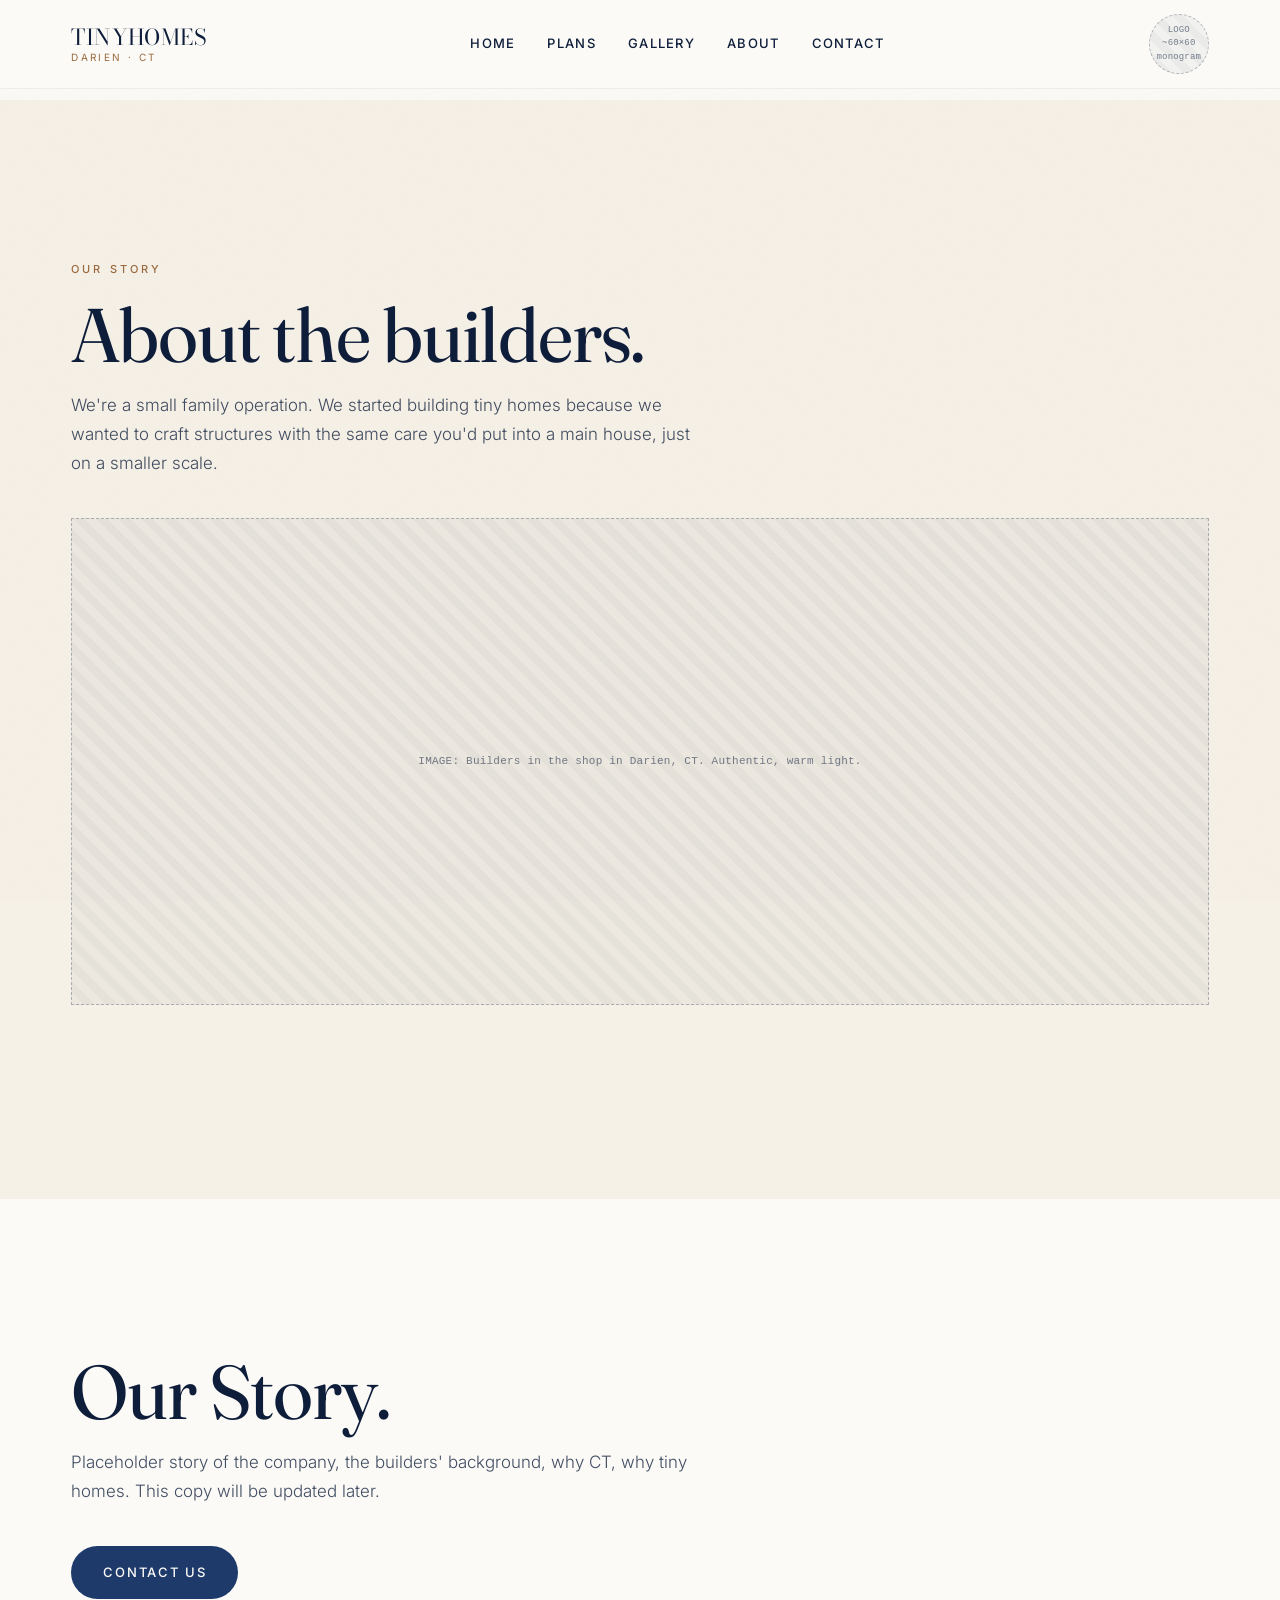
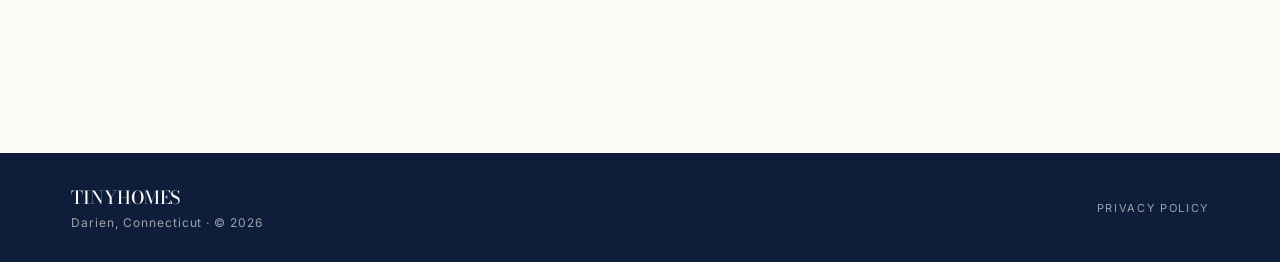
==== about.html @ a5addb38 "style: cleanup pass #1 - overscroll, scroll lock, nails, header, footers" ====
<!DOCTYPE html>
<html lang="en">
<head>
  <meta charset="UTF-8">
  <meta name="viewport" content="width=device-width, initial-scale=1.0">
  <title>About Us | TinyHomes CT</title>
  <meta name="description" content="Builders, not brokers. TinyHomes CT is a small family operation building handcrafted tiny homes in Darien, Connecticut.">
  <meta property="og:image" content="/placeholder-og.jpg">
  <link rel="canonical" href="https://tinyhomesct.com/about.html">
  <link rel="icon" href="/favicon.ico">
  <link rel="preconnect" href="https://fonts.googleapis.com">
  <link rel="preconnect" href="https://fonts.gstatic.com" crossorigin>
  <link href="https://fonts.googleapis.com/css2?family=Bodoni+Moda:ital,opsz,wght@0,6..96,400;0,6..96,500;0,6..96,700;0,6..96,900;1,6..96,400;1,6..96,500&family=Fraunces:ital,opsz,wght@0,9..144,300;0,9..144,400;0,9..144,500;0,9..144,700;0,9..144,900;1,9..144,300;1,9..144,400;1,9..144,500&family=Inter:wght@300;400;500;600&family=Caveat:wght@400;500;600;700&display=swap" rel="stylesheet">
  <link rel="stylesheet" href="css/styles.css">
</head>
<body>
  <div class="grain"></div>

  <!-- Header starts in scrolled state -->
  <header class="site-header scrolled" id="siteHeader">
    <div class="header-inner">
      <a href="/index.html" class="brand-name">
        <span class="brand-mark">TINYHOMES</span>
        <span class="brand-sub">darien &middot; ct</span>
      </a>
      <button class="nav-toggle" id="navToggle" aria-label="Toggle navigation">
        <span></span><span></span><span></span>
      </button>
      <nav class="site-nav" id="siteNav">
        <a href="/index.html" class="nav-link">Home</a>
        <a href="/plans.html" class="nav-link">Plans</a>
        <a href="/gallery.html" class="nav-link">Gallery</a>
        <a href="/about.html" class="nav-link">About</a>
        <a href="/contact.html" class="nav-link">Contact</a>
      </nav>
      <a href="/contact.html" class="brand-logo desktop-only">
        <div class="placeholder placeholder-logo">LOGO ~60×60 monogram</div>
      </a>
    </div>
  </header>

  <main style="padding-top: 100px;">
    
    <section class="section" style="background: var(--paper);">
      <div class="container">
        <p class="eyebrow">our story</p>
        <h1 class="display-h2">About the builders.</h1>
        <p class="lead">We're a small family operation. We started building tiny homes because we wanted to craft structures with the same care you'd put into a main house, just on a smaller scale.</p>
        <div class="placeholder" style="aspect-ratio: 21/9; margin-bottom: 40px;">
          IMAGE: Builders in the shop in Darien, CT. Authentic, warm light.
        </div>
      </div>
    </section>

    <section class="section" style="background: var(--white); min-height: 50vh;">
      <div class="container">
        <h2 class="display-h2">Our Story.</h2>
        <p class="lead">Placeholder story of the company, the builders' background, why CT, why tiny homes. This copy will be updated later.</p>
        <p style="margin-top: 30px;"><a href="/contact.html" class="btn btn-primary">Contact Us</a></p>
      </div>
    </section>

    <footer class="site-footer">
      <div class="container footer-inner">
        <div class="footer-left">
          <p class="footer-brand">TINYHOMES</p>
          <p class="footer-meta">Darien, Connecticut &middot; © 2026</p>
        </div>
        <div class="footer-right">
          <a href="/privacy.html" class="footer-link">Privacy Policy</a>
        </div>
      </div>
    </footer>

    <button class="back-to-top" id="backToTop" aria-label="Back to top">
      <svg viewBox="0 0 24 24" fill="none" stroke="currentColor" stroke-width="2" stroke-linecap="round" stroke-linejoin="round">
        <path d="M12 19V5M5 12l7-7 7 7"/>
      </svg>
    </button>
  </main>

  <script src="js/app.js"></script>
</body>
</html>
---- css/styles.css ----
/* =========================================================
   MAISON — Tiny Homes v2
   Gold Coast / Hockney Riviera palette
   Fraunces + Bodoni Moda + Inter
   No gradients. Flat colors. Hairline detail.
   ========================================================= */

:root {
  /* palette */
  --white:    #fbfaf6;
  --paper:    #f6f1e7;
  --blush:    #f4cfd0;
  --pink:     #e89aa1;
  --sand:     #e9d9bb;
  --cognac:   #9c6a3f;
  --cognac-d: #7a5230;
  --olive:    #7a8a5e;   /* touch of dusty sage, used ONLY in warm sections */
  --olive-d:  #5e6c45;
  --cobalt:   #1d3a6b;
  --cobalt-d: #142a52;
  --ink:      #0e1d3a;
  --muted:    #7a8398;
  --line:     rgba(14, 29, 58, 0.12);
  --line-soft: rgba(14, 29, 58, 0.06);

  /* type */
  --display:  'Bodoni Moda', 'Didot', Georgia, serif;
  --serif:    'Fraunces', Georgia, serif;
  --body:     'Inter', -apple-system, BlinkMacSystemFont, sans-serif;

  /* sizing */
  --max-w: 1240px;
  --gutter: clamp(20px, 4vw, 56px);
  --pill: 100px;

  /* motion */
  --ease: cubic-bezier(0.2, 0.7, 0.3, 1);
  --ease-out: cubic-bezier(0.16, 1, 0.3, 1);
}

* { margin: 0; padding: 0; box-sizing: border-box; }
html { scroll-behavior: smooth; }
html, body { overscroll-behavior-y: none; }
body {
  font-family: var(--body);
  font-weight: 400;
  font-size: 16px;
  line-height: 1.65;
  color: var(--ink);
  background: var(--white);
  -webkit-font-smoothing: antialiased;
  -moz-osx-font-smoothing: grayscale;
  overflow-x: hidden;
}

img { max-width: 100%; display: block; }
a { color: inherit; text-decoration: none; }
button { font-family: inherit; cursor: pointer; border: none; background: none; }

/* paper grain overlay — subtle, on top of everything below modals */
.grain {
  position: fixed;
  inset: 0;
  pointer-events: none;
  z-index: 1;
  opacity: 0.05;
  mix-blend-mode: multiply;
  background-image: url("data:image/svg+xml;utf8,<svg xmlns='http://www.w3.org/2000/svg' width='240' height='240'><filter id='n'><feTurbulence type='fractalNoise' baseFrequency='0.85' numOctaves='2' stitchTiles='stitch'/></filter><rect width='100%' height='100%' filter='url(%23n)'/></svg>");
}

/* container */
.container {
  width: 100%;
  max-width: var(--max-w);
  margin: 0 auto;
  padding: 0 var(--gutter);
  position: relative;
  z-index: 2;
}

/* =========================================================
   PLACEHOLDERS
   ========================================================= */
.placeholder {
  background: repeating-linear-gradient(
    45deg,
    rgba(14, 29, 58, 0.04),
    rgba(14, 29, 58, 0.04) 8px,
    rgba(14, 29, 58, 0.07) 8px,
    rgba(14, 29, 58, 0.07) 16px
  );
  border: 1.5px dashed rgba(14, 29, 58, 0.28);
  color: rgba(14, 29, 58, 0.55);
  font-family: 'Courier New', monospace;
  font-size: 11px;
  line-height: 1.5;
  padding: 14px;
  display: flex;
  align-items: center;
  justify-content: center;
  text-align: center;
  letter-spacing: 0.02em;
}
.placeholder-logo { width: 60px; height: 60px; border-radius: 50%; font-size: 9px; }
.placeholder-hero { aspect-ratio: 4/3; }
.placeholder-icon { aspect-ratio: 1; width: 60px; font-size: 9px; }
.placeholder-plan { aspect-ratio: 4/3; }
.placeholder-ba { aspect-ratio: 16/9; min-height: 320px; }

/* =========================================================
   HEADER
   ========================================================= */
.site-header {
  position: fixed;
  top: 0; left: 0; right: 0;
  z-index: 100;
  padding: 14px 0;
  background: rgba(251, 250, 246, 0.92);
  backdrop-filter: blur(12px);
  -webkit-backdrop-filter: blur(12px);
  border-bottom: 1px solid var(--line-soft);
  transition: background 0.4s var(--ease), backdrop-filter 0.4s var(--ease), padding 0.3s var(--ease);
}
body.is-home .site-header:not(.scrolled) {
  background: transparent;
  backdrop-filter: none;
  -webkit-backdrop-filter: none;
  border-bottom: none;
  padding: 22px 0;
}
.site-header.scrolled {
  /* No overrides needed if default is already scrolled state */
}
.header-inner {
  max-width: var(--max-w);
  margin: 0 auto;
  padding: 0 var(--gutter);
  display: flex;
  align-items: center;
  justify-content: space-between;
}
.brand-name {
  display: flex;
  flex-direction: column;
  line-height: 1;
}
.brand-mark {
  font-family: var(--display);
  font-weight: 400;
  font-size: 22px;
  letter-spacing: 0.02em;
  color: var(--ink);
  transition: color 0.4s var(--ease);
}
.brand-sub {
  font-family: var(--body);
  font-size: 10px;
  letter-spacing: 0.24em;
  text-transform: uppercase;
  color: var(--cognac);
  margin-top: 4px;
  transition: color 0.4s var(--ease);
}
body.is-home .site-header:not(.scrolled) .brand-mark { color: var(--white); }
body.is-home .site-header:not(.scrolled) .brand-sub { color: var(--blush); }
.brand-logo {
  display: block;
  width: 60px; height: 60px;
}

/* =========================================================
   TYPOGRAPHY HELPERS
   ========================================================= */
.eyebrow {
  display: inline-block;
  font-family: var(--body);
  font-size: 11px;
  font-weight: 500;
  letter-spacing: 0.28em;
  text-transform: uppercase;
  color: var(--cognac);
  margin-bottom: 18px;
}
.eyebrow-light { color: var(--blush); }

.display-h2 {
  font-family: var(--serif);
  font-weight: 400;
  font-size: clamp(38px, 6vw, 76px);
  line-height: 1.02;
  letter-spacing: -0.015em;
  color: var(--ink);
  margin-bottom: 18px;
}
.display-h2 em {
  font-family: var(--serif);
  font-style: italic;
  font-weight: 300;
  color: var(--cognac);
}
.display-h2.light { color: var(--white); }
.display-h2.light em { color: var(--pink); }

.lead {
  font-family: var(--body);
  font-weight: 300;
  font-size: clamp(15px, 1.5vw, 17px);
  color: var(--ink);
  opacity: 0.78;
  max-width: 620px;
  margin-bottom: 40px;
  line-height: 1.7;
}

/* =========================================================
   BUTTONS
   ========================================================= */
.btn {
  display: inline-flex;
  align-items: center;
  justify-content: center;
  font-family: var(--body);
  font-weight: 500;
  font-size: 13px;
  letter-spacing: 0.14em;
  text-transform: uppercase;
  padding: 16px 32px;
  border-radius: var(--pill);
  transition: all 0.35s var(--ease);
  cursor: pointer;
  white-space: nowrap;
  position: relative;
}
.btn-primary {
  background: var(--cobalt);
  color: var(--white);
}
.btn-primary:hover {
  background: var(--cobalt-d);
  transform: translateY(-2px);
  box-shadow: 0 14px 30px rgba(29, 58, 107, 0.25);
}
.btn-ghost {
  background: transparent;
  color: var(--ink);
  border: 1px solid rgba(14, 29, 58, 0.4);
}
.btn-ghost:hover {
  border-color: var(--ink);
  background: var(--ink);
  color: var(--white);
}

/* =========================================================
   SECTION 1 — HERO (collage bg, centered TINYHOMES, ~70vh)
   ========================================================= */
.hero {
  position: relative;
  height: 75vh;
  min-height: 520px;
  display: flex;
  flex-direction: column;
  align-items: center;
  justify-content: center;
  text-align: center;
  overflow: hidden;
  background: var(--ink);
}
.hero-collage {
  position: absolute;
  inset: 0;
  z-index: 1;
}
.collage-slide {
  position: absolute;
  inset: 0;
  opacity: 0;
  transition: opacity 1.4s ease;
}
.collage-slide.active { opacity: 1; }
.collage-slide .placeholder {
  width: 100%;
  height: 100%;
  border: none;
  border-radius: 0;
  background: repeating-linear-gradient(
    45deg,
    rgba(251, 250, 246, 0.08),
    rgba(251, 250, 246, 0.08) 8px,
    rgba(251, 250, 246, 0.12) 8px,
    rgba(251, 250, 246, 0.12) 16px
  );
  color: rgba(251, 250, 246, 0.5);
}
.hero-overlay {
  position: absolute;
  inset: 0;
  z-index: 2;
  background: rgba(14, 29, 58, 0.42);
}
.hero-frame {
  position: relative;
  z-index: 3;
  padding: 0 var(--gutter);
}
.hero-title {
  font-family: var(--display);
  font-weight: 400;
  font-size: clamp(56px, 11vw, 168px);
  line-height: 0.92;
  letter-spacing: -0.025em;
  color: var(--white);
  margin: 0;
}
.hero-sub-line {
  font-family: var(--serif);
  font-style: italic;
  font-weight: 300;
  font-size: clamp(16px, 1.8vw, 22px);
  color: var(--blush);
  margin-top: 18px;
  letter-spacing: 0.02em;
}
.scroll-cue-hero {
  position: absolute;
  bottom: 32px;
  left: 50%;
  transform: translateX(-50%);
  z-index: 3;
  font-family: var(--body);
  font-size: 10px;
  letter-spacing: 0.32em;
  text-transform: uppercase;
  color: var(--white);
  text-align: center;
  text-decoration: none;
  opacity: 0.78;
  transition: opacity 0.3s var(--ease);
}
.scroll-cue-hero:hover { opacity: 1; }
.scroll-cue-hero i {
  display: block;
  margin-top: 8px;
  font-style: normal;
  font-size: 16px;
  animation: bob 2s ease-in-out infinite;
}
.placeholder-collage {
  width: 100%;
  height: 100%;
  border: none;
}
@keyframes bob {
  0%, 100% { transform: translateY(0); }
  50% { transform: translateY(6px); }
}

/* =========================================================
   SECTIONS — generic spacing
   ========================================================= */
.section {
  padding: clamp(80px, 12vw, 160px) 0;
  position: relative;
}

/* =========================================================
   SECTION 2 — WHO ARE WE  (Paint Reveal — X-RAY approach)
   Layers (bottom to top):
     1. .finished-state  — the navy "after" state, always present
     2. .cover-sheet     — opaque beige sheet that hides it; the
                           paint mask cuts holes in this sheet,
                           revealing what's underneath
     3. .who-headline    — headline floats above everything,
                           always visible
   ========================================================= */
.section-who {
  padding: 0;
  position: relative;
  height: 180vh;
}
.section-who .sticky-stage {
  position: sticky;
  top: 0;
  height: 100vh;
  overflow: hidden;
}

/* BOTTOM LAYER — the finished state */
.finished-state {
  position: absolute;
  inset: 0;
  z-index: 1;
  background: var(--cobalt);
  display: flex;
  align-items: flex-start;
  justify-content: center;
}
.finished-state .container-inner {
  width: 100%;
  max-width: var(--max-w);
  margin: 0 auto;
  padding: clamp(100px, 11vw, 140px) var(--gutter) clamp(40px, 6vw, 80px);
}
.finished-state .display-h2 {
  margin-bottom: 28px !important;
}
.finished-state .eyebrow {
  margin-bottom: 12px;
}
.finished-state .bullet-grid {
  gap: 18px;
  margin-top: 28px;
}
.finished-state .bullet-card {
  padding: 28px 28px 26px;
}
.finished-state .bullet-card h3 {
  font-size: clamp(20px, 2vw, 24px);
  margin-bottom: 8px;
}
.finished-state .bullet-card p {
  font-size: 14px;
  line-height: 1.55;
}

/* COVER LAYER — inline SVG sitting over the finished state.
   Contains a beige rect that gets erased internally by an SVG mask
   whose stroke elements draw in as scroll progresses. */
.cover-sheet {
  position: absolute;
  inset: 0;
  z-index: 2;
  width: 100%;
  height: 100%;
  pointer-events: none;
}

/* HEADLINE — TWO COPIES exist at the same position:
   1. Bottom layer (.finished-state .display-h2) — AFTER colors (white/pink)
   2. Inside cover SVG foreignObject (.who-headline-fo) — BEFORE colors,
      masked by the same paint mask so it gets erased exactly like the
      beige rect. Half navy, half white during transition. */
.who-headline-fo {
  width: 100%;
  height: 100%;
  pointer-events: none;
  display: flex;
  align-items: flex-start;
  justify-content: center;
}
.who-headline-fo .container-inner {
  width: 100%;
  max-width: var(--max-w);
  margin: 0 auto;
  padding: clamp(100px, 11vw, 140px) var(--gutter) clamp(40px, 6vw, 80px);
}
.who-headline-fo .eyebrow {
  display: inline-block;
  font-family: var(--body);
  font-size: 11px;
  font-weight: 500;
  letter-spacing: 0.28em;
  text-transform: uppercase;
  color: var(--cognac);
  margin-bottom: 12px;
}
.who-headline-fo .display-h2 {
  font-family: var(--serif);
  font-weight: 400;
  font-size: clamp(38px, 6vw, 76px);
  line-height: 1.02;
  letter-spacing: -0.015em;
  color: var(--ink);
  margin: 0 0 28px;
}
.who-headline-fo .display-h2 em {
  font-family: var(--serif);
  font-style: italic;
  font-weight: 300;
  color: var(--cognac);
}

/* Section 2 cover headline — white text on cobalt cover */
.who-headline-fo-light .eyebrow { color: var(--blush); }
.who-headline-fo-light .display-h2 { color: var(--white); }
.who-headline-fo-light .display-h2 em { color: var(--pink); font-style: italic; }

/* bottom-layer headline (inside .finished-state) — AFTER colors */
.finished-state .eyebrow { color: var(--blush); }
.finished-state .display-h2 { color: var(--white); margin-bottom: 32px; }
.finished-state .display-h2 em { color: var(--pink); }

/* bullets on the finished state — fully visible, no clip-path */
.bullet-grid {
  list-style: none;
  display: grid;
  grid-template-columns: repeat(2, 1fr);
  gap: 24px;
  margin-top: 0;
}
.bullet-card {
  background: var(--white);
  border: 1px solid rgba(255, 255, 255, 0.15);
  padding: 38px 32px 32px;
  position: relative;
  transition: transform 0.4s var(--ease), box-shadow 0.4s var(--ease), border-color 0.4s var(--ease);
  cursor: default;
}
.bullet-card[data-jiggle]:hover {
  transform: translate(-3px, -5px) rotate(-0.6deg);
  border-color: var(--cognac);
  box-shadow: 8px 8px 0 var(--blush);
}
.bullet-num {
  position: absolute;
  top: 22px;
  right: 28px;
  font-family: var(--display);
  font-style: italic;
  font-weight: 400;
  font-size: 22px;
  color: var(--cognac);
  opacity: 0.7;
}
.bullet-card h3 {
  font-family: var(--serif);
  font-weight: 500;
  font-size: clamp(22px, 2.4vw, 28px);
  line-height: 1.15;
  color: var(--ink);
  margin-bottom: 10px;
  letter-spacing: -0.01em;
}
.bullet-card p {
  font-family: var(--body);
  font-weight: 300;
  font-size: 14.5px;
  line-height: 1.65;
  color: var(--ink);
  opacity: 0.78;
}

/* =========================================================
   SECTION 3 — WHO WE ARE NOT  (Paint Reveal #2 — X-RAY)
   Bottom: pink finished state with cobalt-text cards.
   Cover: cobalt SVG with masked beige strokes erasing through to pink.
   Continuity: cover matches the painted end of section 2 (cobalt).
   ========================================================= */
.section-who-not {
  padding: 0;
  position: relative;
  height: 180vh;
}
.section-who-not .sticky-stage {
  position: sticky;
  top: 0;
  height: 100vh;
  overflow: hidden;
}

/* BOTTOM LAYER — pink finished state */
.finished-state-pink {
  background: var(--pink);
}
.finished-state-pink .eyebrow { color: var(--cobalt-d); }
.finished-state-pink .display-h2 {
  color: var(--cobalt);
  margin-bottom: 32px;
}
.finished-state-pink .display-h2 em {
  color: var(--ink);
  font-style: italic;
}

/* pink-section cards: cobalt cards with pink number accent */
.bullet-card-not {
  background: var(--cobalt) !important;
  border-color: rgba(14, 29, 58, 0.4) !important;
}
.bullet-card-not h3 { color: var(--white); }
.bullet-card-not p { color: var(--blush); opacity: 0.85; }
.bullet-card-not .bullet-num { color: var(--pink); }
.bullet-card-not[data-jiggle]:hover {
  transform: translate(-3px, -5px) rotate(0.6deg);
  border-color: var(--ink) !important;
  box-shadow: 8px 8px 0 var(--cobalt-d);
}

/* =========================================================
   SECTION 4 — WHAT MAKES US DIFFERENT (scribble setpiece)
   Layout: "What [we provide.]" with marker label above the
   crossed-out portion only. Final read:
     "What [scribbled: we provide.] [label: makes us different.]"
   ========================================================= */
.section-different {
  background: var(--white);
  padding: clamp(120px, 16vw, 200px) 0;
}
.strike-heading {
  margin-bottom: 100px;
  position: relative;
}

.strike-heading .display-h2 {
  font-weight: 500;
  font-size: clamp(48px, 7vw, 92px);
  line-height: 1;
  color: var(--ink);
  display: flex;
  align-items: flex-end;
  gap: 0.3em;
  flex-wrap: wrap;
}

/* the "What" portion — stays clean */
.title-kept {
  color: var(--ink);
}

/* the correction container — holds the label above + the strike below */
.title-correct {
  position: relative;
  display: inline-flex;
  flex-direction: column;
  align-items: flex-start;
}

/* MARKER LABEL — handwritten Caveat, sits above the scribbled portion */
.marker-label {
  font-family: 'Caveat', cursive;
  font-weight: 600;
  font-size: 1.3em;          /* relative to the h2 size — almost 2x previous */
  line-height: 0.95;
  color: var(--cobalt);
  letter-spacing: -0.01em;
  white-space: nowrap;
  display: inline-block;
  margin: 0 0 12px 12px;
  transform: rotate(-2deg);
  transform-origin: left center;
  /* hidden until JS writes it in */
  clip-path: inset(0 100% 0 0);
  transition: clip-path 1.4s steps(28, end);
}
.marker-label.written {
  clip-path: inset(0 0 0 0);
}

/* the title-strike portion: holds the text being crossed out + scribble overlay */
.title-strike {
  position: relative;
  display: inline-block;
}
.scribble-target {
  display: inline-block;
  position: relative;
  color: var(--ink);
  /* DO NOT fade — text stays full opacity behind the scribble */
}

/* SCRIBBLE SVG — generous overshoot, overflow visible */
.scribble-svg {
  position: absolute;
  inset: -20px -30px -20px -30px;
  width: calc(100% + 60px);
  height: calc(100% + 40px);
  pointer-events: none;
  z-index: 2;
  overflow: visible;
}

.signature-line { display: none; }
.value-row {
  list-style: none;
  display: grid;
  grid-template-columns: repeat(3, 1fr);
  gap: 40px;
}
.value-col {
  padding: 0;
  cursor: default;
  transition: transform 0.4s var(--ease);
}
.value-col[data-jiggle]:hover {
  transform: translateY(-6px);
}
.value-icon {
  width: 70px;
  height: 70px;
  display: flex;
  align-items: center;
  justify-content: center;
  margin-bottom: 24px;
  border: 1px solid var(--line);
  border-radius: 50%;
  background: var(--paper);
}
.value-col h3 {
  font-family: var(--serif);
  font-weight: 500;
  font-size: clamp(22px, 2.4vw, 28px);
  line-height: 1.15;
  color: var(--ink);
  margin-bottom: 0;
  letter-spacing: -0.01em;
  display: inline-block;
}
.value-col p {
  font-family: var(--body);
  font-weight: 300;
  font-size: 14.5px;
  line-height: 1.7;
  color: var(--ink);
  opacity: 0.78;
  margin-top: 18px;
}

/* NAILED TITLE — horizontal side-profile nail (shaft = underline,
   thin rectangular head on the right). Nail starts off-screen
   right, slams in fast, recoils with a hard shake. */
.nailed-title {
  position: relative;
  display: inline-block;
  padding-bottom: 18px;
  margin-bottom: 6px;
}
.nail-h {
  position: absolute;
  left: 0;
  right: 0;
  bottom: 4px;
  width: 100%;
  height: 14px;
  display: block;
  /* start off to the right */
  transform: translateX(110%);
  filter: drop-shadow(0 1px 1px rgba(14, 29, 58, 0.18));
}
/* SLAM IN: fast linear travel, no ease — feels like one hammer strike */
.nailed-title.nailed .nail-h {
  animation: nail-slam 0.18s linear forwards, nail-recoil 0.45s 0.18s cubic-bezier(0.25, 0.46, 0.45, 0.94) forwards;
}
@keyframes nail-slam {
  0%   { transform: translateX(110%); }
  100% { transform: translateX(0); }
}
@keyframes nail-recoil {
  0%   { transform: translateX(0) translateY(0); }
  15%  { transform: translateX(-3px) translateY(1.5px); }
  30%  { transform: translateX(1.5px) translateY(-1px); }
  45%  { transform: translateX(-1px) translateY(0.8px); }
  60%  { transform: translateX(0.5px) translateY(-0.4px); }
  100% { transform: translateX(0) translateY(0); }
}

/* =========================================================
   SET PIECE #4 — SPINNING RAZOR SAW
   One-shot animation: panel covers the next section, blade
   cuts top + right edges, panel falls backward with
   perspective, screen shake on impact, panel gone.
   ========================================================= */
.saw-stage {
  position: relative;
  width: 100%;
  height: 0;             /* doesn't take scroll space until armed */
  pointer-events: none;
  z-index: 50;
}
.saw-stage.armed {
  /* when the next section enters view, we arm the stage by
     making it position:fixed full viewport for the duration */
  position: fixed;
  inset: 0;
  height: 100vh;
  z-index: 80;
}
.saw-stage.spent {
  display: none;          /* once animation finishes, take it out completely */
}

/* THE PANEL — the surface being cut */
.saw-panel {
  position: absolute;
  inset: 0;
  perspective: 1400px;
  perspective-origin: 50% 100%;
}
.saw-panel-face {
  position: absolute;
  inset: 0;
  background: var(--pink);
  transform-origin: 50% 100%;
  transform: rotateX(0deg);
  transition: none;
  box-shadow: inset 0 0 0 1px rgba(14, 29, 58, 0.08);
}
.saw-stage.cutting .saw-panel-face {
  /* during cut, panel just sits still */
}
.saw-stage.falling .saw-panel-face {
  transform: rotateX(-92deg) translateY(20px);
  transition: transform 0.95s cubic-bezier(0.5, 0.0, 0.2, 1);
}

/* the panel rocks/shakes on landing */
.saw-stage.thudding .saw-panel-face {
  animation: panel-thud 0.6s ease-out forwards;
}
@keyframes panel-thud {
  0%   { transform: rotateX(-92deg) translateY(20px); }
  30%  { transform: rotateX(-89deg) translateY(20px); }
  60%  { transform: rotateX(-91deg) translateY(20px); }
  100% { transform: rotateX(-90deg) translateY(20px); opacity: 0; }
}

/* KERF LINE — the cut mark left behind the blade */
.saw-kerf {
  position: absolute;
  inset: 0;
  width: 100%;
  height: 100%;
  pointer-events: none;
  z-index: 2;
}
#sawKerfPath {
  stroke-dasharray: 5000;
  stroke-dashoffset: 5000;
}
.saw-stage.cutting #sawKerfPath {
  stroke-dashoffset: 0;
  transition: stroke-dashoffset 1.6s linear;
}

/* THE BLADE — spinning disc */
.saw-blade {
  position: absolute;
  top: 80px;             /* matches kerf path start Y */
  left: -120px;          /* starts off-screen left */
  width: 110px;
  height: 110px;
  z-index: 3;
  transform: translate(-50%, -50%);
  filter: drop-shadow(0 6px 14px rgba(0,0,0,0.45));
}
.saw-blade svg {
  width: 100%;
  height: 100%;
  animation: blade-spin 0.08s linear infinite;
}
@keyframes blade-spin {
  to { transform: rotate(360deg); }
}

/* blade travel: two phases — across top, then down right side */
.saw-stage.cutting .saw-blade {
  animation: blade-travel 1.6s linear forwards;
}
@keyframes blade-travel {
  0%   { top: 80px;  left: -120px; }
  10%  { top: 80px;  left: 0; }                 /* enter from left */
  50%  { top: 80px;  left: calc(100% - 80px); } /* cross to top-right corner */
  55%  { top: 80px;  left: calc(100% - 80px); } /* pause to pivot */
  95%  { top: calc(100% - 60px); left: calc(100% - 80px); } /* down the right edge */
  100% { top: 100%;  left: calc(100% - 80px); } /* exit bottom-right */
}

/* SPARKS — orange/yellow flecks trailing the blade */
.saw-sparks {
  position: absolute;
  inset: 0;
  pointer-events: none;
  z-index: 3;
}
.spark {
  position: absolute;
  width: 4px;
  height: 4px;
  background: #ffb245;
  border-radius: 50%;
  box-shadow: 0 0 8px 1px rgba(255, 178, 69, 0.8), 0 0 14px 2px rgba(255, 100, 50, 0.45);
  pointer-events: none;
  animation: spark-life 0.7s ease-out forwards;
}
@keyframes spark-life {
  0%   { opacity: 1; transform: translate(0,0) scale(1); }
  100% { opacity: 0; transform: translate(var(--dx), var(--dy)) scale(0.3); }
}

/* SCREEN SHAKE on thud */
body.shaking {
  animation: screen-shake 0.45s cubic-bezier(.36,.07,.19,.97) both;
}
@keyframes screen-shake {
  0%, 100% { transform: translate(0, 0); }
  10% { transform: translate(-4px, 3px); }
  20% { transform: translate(5px, -2px); }
  30% { transform: translate(-3px, 4px); }
  40% { transform: translate(4px, -3px); }
  50% { transform: translate(-2px, 2px); }
  60% { transform: translate(3px, -1px); }
  70% { transform: translate(-2px, 2px); }
  80% { transform: translate(2px, -1px); }
  90% { transform: translate(-1px, 1px); }
}

   ========================================================= */
/* =========================================================
   SECTION 5 — FLOOR PLANS
   ========================================================= */
.section-plans {
  background: var(--paper);
}
.plan-grid {
  display: grid;
  grid-template-columns: repeat(3, 1fr);
  gap: 32px;
  margin-top: 60px;
}
.plan-card {
  background: var(--white);
  border: 1px solid var(--line);
  padding: 18px 18px 28px;
  cursor: pointer;
  transition: transform 0.4s var(--ease), box-shadow 0.4s var(--ease), border-color 0.4s var(--ease);
}
.plan-card:hover {
  transform: translateY(-8px) rotate(-0.4deg);
  border-color: var(--cognac);
  box-shadow: 6px 14px 30px rgba(14, 29, 58, 0.1);
}
.plan-render {
  margin-bottom: 22px;
}
.plan-card h3 {
  font-family: var(--display);
  font-weight: 400;
  font-style: italic;
  font-size: clamp(24px, 2.6vw, 30px);
  letter-spacing: -0.005em;
  color: var(--olive-d);
  padding: 0 8px;
}
.plan-spec {
  font-family: var(--body);
  font-size: 11.5px;
  letter-spacing: 0.18em;
  text-transform: uppercase;
  color: var(--cognac);
  margin-top: 8px;
  padding: 0 8px;
}

/* =========================================================
   SECTION 6 — BEFORE/AFTER SLIDER
   ========================================================= */
.section-slider {
  background: var(--blush);
}
.section-slider .lead {
  font-family: var(--serif);
  font-style: italic;
  font-weight: 300;
  color: var(--cobalt);
  opacity: 1;
}
.ba-slider {
  position: relative;
  width: 100%;
  aspect-ratio: 16/9;
  margin-top: 40px;
  overflow: hidden;

  cursor: ew-resize;
  user-select: none;
  border: 1px solid var(--line);
  background: var(--white);
}
.ba-layer {
  position: absolute;
  inset: 0;
}
.ba-with {
  clip-path: inset(0 0 0 50%);
}
.ba-layer .placeholder {
  width: 100%;
  height: 100%;
  border: none;
  min-height: unset;
}
.ba-cap {
  position: absolute;
  top: 18px;
  font-family: var(--body);
  font-size: 10px;
  letter-spacing: 0.22em;
  text-transform: uppercase;
  font-weight: 500;
  padding: 7px 14px;
  background: var(--white);
  color: var(--ink);

  z-index: 3;
  transition: opacity 0.25s var(--ease);
}
.ba-cap-after  { left: 18px; background: var(--cobalt); color: var(--white); }
.ba-cap-before { right: 18px; }
.ba-handle {
  position: absolute;
  top: 0; bottom: 0;
  left: 50%;
  width: 2px;
  background: var(--white);
  box-shadow: 0 0 12px rgba(0,0,0,0.3);
  z-index: 4;
}
.ba-handle-icon {
  position: absolute;
  top: 50%;
  left: 50%;
  transform: translate(-50%, -50%);
  width: 48px;
  height: 48px;
  background: var(--white);
  color: var(--cobalt);
  border-radius: 50%;
  display: flex;
  align-items: center;
  justify-content: center;
  font-size: 18px;
  box-shadow: 0 8px 20px rgba(14, 29, 58, 0.25);
}

/* =========================================================
   SECTION 7 — DEPOSIT (handwritten, dark)
   ========================================================= */
.section-deposit {
  background: var(--ink);
  color: var(--white);
  text-align: center;
  padding: clamp(100px, 14vw, 180px) 0;
}
.handwritten-target {
  margin: 24px auto 30px;
  min-height: 140px;
  display: flex;
  align-items: center;
  justify-content: center;
}
.handwritten-fallback {
  font-family: var(--serif);
  font-style: italic;
  font-weight: 300;
  font-size: clamp(42px, 7vw, 90px);
  line-height: 1;
  color: var(--white);
  letter-spacing: -0.01em;
}
.deposit-body {
  font-family: var(--body);
  font-weight: 300;
  font-size: clamp(15px, 1.5vw, 18px);
  line-height: 1.75;
  max-width: 620px;
  margin: 0 auto;
  color: rgba(251, 250, 246, 0.78);
}
.deposit-signature {
  font-family: var(--serif);
  font-style: italic;
  font-size: 15px;
  color: var(--blush);
  margin-top: 30px;
}

/* =========================================================
   SECTION 8 — LET'S TALK
   ========================================================= */
.section-talk {
  background: var(--paper);
}
.talk-grid {
  display: grid;
  grid-template-columns: 1fr 1fr;
  gap: 80px;
  align-items: start;
}
.contact-points {
  list-style: none;
  margin-top: 30px;
  border-top: 1px solid var(--line);
}
.contact-points li {
  padding: 16px 0;
  border-bottom: 1px solid var(--line);
  font-size: 14.5px;
  display: flex;
  gap: 16px;
  align-items: baseline;
}
.contact-points strong {
  font-family: var(--body);
  font-size: 10px;
  font-weight: 500;
  letter-spacing: 0.26em;
  text-transform: uppercase;
  color: var(--cognac);
  min-width: 60px;
}
.contact-points a {
  font-family: var(--serif);
  font-size: 18px;
  color: var(--ink);
  transition: color 0.25s var(--ease);
  border-bottom: 1px solid transparent;
}
.contact-points a:hover { color: var(--olive-d); border-bottom-color: var(--olive); }

.talk-form {
  display: grid;
  grid-template-columns: 1fr 1fr;
  gap: 18px;
  background: var(--white);
  border: 1px solid var(--line);
  padding: 36px;

}
.talk-form label {
  display: flex;
  flex-direction: column;
  gap: 8px;
}
.talk-form label.full { grid-column: 1 / -1; }
.talk-form label span {
  font-family: var(--body);
  font-size: 10px;
  font-weight: 500;
  letter-spacing: 0.22em;
  text-transform: uppercase;
  color: var(--cognac);
}
.talk-form input,
.talk-form textarea {
  font-family: var(--serif);
  font-size: 17px;
  background: transparent;
  border: none;
  border-bottom: 1px solid var(--line);
  padding: 10px 0;
  color: var(--ink);
  transition: border-color 0.25s var(--ease);
  resize: vertical;
}
.talk-form input:focus,
.talk-form textarea:focus {
  outline: none;
  border-bottom-color: var(--cobalt);
}
.talk-form button {
  grid-column: 1 / -1;
  justify-self: start;
  margin-top: 8px;
}
.form-feedback {
  grid-column: 1 / -1;
  font-size: 13px;
  min-height: 18px;
}
.form-feedback.success { color: var(--cobalt); }
.form-feedback.error { color: var(--cognac-d); }

/* =========================================================
   FOOTER
   ========================================================= */
.site-footer {
  background: var(--ink);
  color: rgba(251, 250, 246, 0.6);
  padding: 30px 0;
  font-size: 12px;
  letter-spacing: 0.08em;
}
.footer-inner {
  display: flex;
  justify-content: space-between;
  align-items: center;
}
.footer-brand {
  font-family: var(--display);
  font-weight: 500;
  font-size: 18px;
  color: var(--white);
  letter-spacing: -0.005em;
}
.footer-brand span {
  font-family: var(--body);
  font-size: 10px;
  letter-spacing: 0.22em;
  text-transform: uppercase;
  color: var(--blush);
  margin-left: 10px;
}

/* =========================================================
   RESPONSIVE
   ========================================================= */
@media (max-width: 960px) {
  .hero-frame { grid-template-columns: 1fr; gap: 40px; }
  .bullet-grid { grid-template-columns: 1fr; }
  .value-row { grid-template-columns: 1fr; gap: 30px; }
  .plan-grid { grid-template-columns: repeat(2, 1fr); }
  .talk-grid { grid-template-columns: 1fr; gap: 50px; }
  .talk-form { grid-template-columns: 1fr; }
  
  .desktop-only { display: none !important; }
  .nav-toggle { display: flex; }
  .site-nav {
    position: fixed;
    top: -100%;
    left: 0; right: 0;
    background: rgba(251, 250, 246, 0.98);
    backdrop-filter: blur(12px);
    -webkit-backdrop-filter: blur(12px);
    flex-direction: column;
    padding: 100px 24px 40px;
    gap: 32px;
    border-bottom: 1px solid var(--line);
    transition: top 0.4s var(--ease);
  }
  .site-nav.open { top: 0; }
  .nav-link { font-size: 22px; }
}
@media (max-width: 600px) {
  .plan-grid { grid-template-columns: 1fr; }
  .hero { padding-top: 110px; }
  .footer-inner { flex-direction: column; gap: 24px; text-align: center; }
  .footer-right { flex-direction: column; gap: 16px; }
}

/* =========================================================
   ADDITIONAL UI (Nav, Admin, Extras)
   ========================================================= */
.desktop-only { display: block; }
.nav-toggle {
  display: none;
  flex-direction: column;
  gap: 6px;
  width: 32px;
  height: 24px;
  z-index: 200;
}
.nav-toggle span {
  display: block;
  width: 100%;
  height: 2px;
  background: var(--ink);
  transition: all 0.3s var(--ease);
}
.nav-toggle.open span:nth-child(1) { transform: translateY(8px) rotate(45deg); }
.nav-toggle.open span:nth-child(2) { opacity: 0; }
.nav-toggle.open span:nth-child(3) { transform: translateY(-8px) rotate(-45deg); }

.site-nav {
  display: flex;
  gap: 32px;
  align-items: center;
  z-index: 150;
}
.nav-link {
  font-family: var(--body);
  font-size: 13px;
  font-weight: 500;
  letter-spacing: 0.1em;
  text-transform: uppercase;
  color: var(--ink);
  transition: color 0.3s var(--ease);
}
.nav-link:hover { color: var(--cognac); }
body.is-home .site-header:not(.scrolled) .nav-link { color: var(--white); }
body.is-home .site-header:not(.scrolled) .nav-toggle span { background: var(--white); }
body.is-home .site-header:not(.scrolled) .nav-link:hover { color: var(--pink); }

.back-to-top {
  position: fixed;
  bottom: 30px;
  right: 30px;
  width: 48px;
  height: 48px;
  background: var(--cognac);
  color: var(--white);
  border-radius: 50%;
  display: flex;
  align-items: center;
  justify-content: center;
  z-index: 90;
  opacity: 0;
  pointer-events: none;
  transform: translateY(20px);
  transition: all 0.4s var(--ease);
  box-shadow: 0 4px 12px rgba(156, 106, 63, 0.3);
}
.back-to-top.visible {
  opacity: 1;
  pointer-events: auto;
  transform: translateY(0);
}
.back-to-top:hover { background: var(--cognac-d); transform: translateY(-4px); }
.back-to-top svg { width: 24px; height: 24px; }

.hp-field {
  position: absolute;
  opacity: 0;
  top: 0;
  left: 0;
  height: 0;
  width: 0;
  z-index: -1;
}

.footer-right {
  display: flex;
  align-items: center;
  gap: 40px;
}
.footer-socials { display: flex; gap: 16px; }
.placeholder-social, .footer-link {
  font-family: var(--body);
  font-size: 11px;
  letter-spacing: 0.15em;
  text-transform: uppercase;
  color: var(--white);
  opacity: 0.6;
  transition: opacity 0.3s ease;
}
.placeholder-social:hover, .footer-link:hover { opacity: 1; }

.static-page-header {
  height: 120px;
  background: var(--white);
}

/* Admin Panel */
.admin-panel {
  position: fixed;
  inset: 0 0 0 40%;
  background: var(--ink);
  color: var(--white);
  z-index: 1000;
  padding: 40px;
  transform: translateX(100%);
  transition: transform 0.5s var(--ease);
  overflow-y: auto;
  box-shadow: -20px 0 60px rgba(14,29,58,0.4);
}
@media (max-width: 960px) { .admin-panel { inset: 0; } }
.admin-panel.open { transform: translateX(0); }
.admin-header {
  display: flex;
  justify-content: space-between;
  align-items: center;
  margin-bottom: 40px;
  border-bottom: 1px solid var(--line-soft);
  padding-bottom: 20px;
}
.admin-header h2 { font-family: var(--serif); font-size: 32px; font-weight: 300; }
.admin-close { color: var(--white); font-size: 32px; line-height: 1; opacity: 0.5; }
.admin-close:hover { opacity: 1; }
.admin-controls {
  display: flex;
  gap: 16px;
  margin-bottom: 24px;
}
.admin-select {
  background: transparent;
  color: var(--white);
  border: 1px solid rgba(255,255,255,0.2);
  padding: 8px 12px;
  font-family: var(--body);
  font-size: 13px;
  cursor: pointer;
}
.admin-select option { background: var(--ink); color: var(--white); }
.submission-card {
  background: rgba(255,255,255,0.05);
  border: 1px solid rgba(255,255,255,0.1);
  padding: 24px;
  margin-bottom: 16px;
  position: relative;
}
.submission-card.unread::before {
  content: '';
  position: absolute;
  top: 24px; left: 12px;
  width: 6px; height: 6px;
  border-radius: 50%;
  background: var(--cobalt);
}
.sub-meta { font-size: 11px; opacity: 0.5; letter-spacing: 0.1em; text-transform: uppercase; margin-bottom: 8px; }
.sub-name { font-family: var(--serif); font-size: 22px; margin-bottom: 4px; }
.sub-contact { font-size: 13px; opacity: 0.8; margin-bottom: 16px; display: flex; gap: 12px; }
.sub-msg { font-size: 14px; line-height: 1.6; margin-bottom: 20px; padding-left: 12px; border-left: 2px solid rgba(255,255,255,0.1); }
.sub-actions { display: flex; gap: 16px; align-items: center; }
.sub-status {
  padding: 6px 12px;
  font-size: 11px;
  letter-spacing: 0.1em;
  text-transform: uppercase;
  border: none;
  font-weight: 600;
}
.sub-status[data-val="new"] { background: var(--cobalt); color: var(--white); }
.sub-status[data-val="pending"] { background: var(--cognac); color: var(--white); }
.sub-status[data-val="filled"] { background: var(--olive); color: var(--white); }
.sub-status[data-val="passed"] { background: rgba(255,255,255,0.2); color: var(--white); }
.sub-note {
  flex: 1;
  background: transparent;
  border: none;
  border-bottom: 1px dashed rgba(255,255,255,0.3);
  color: var(--white);
  font-family: var(--body);
  font-size: 13px;
  padding: 4px;
}
.sub-note:focus { outline: none; border-bottom-style: solid; }
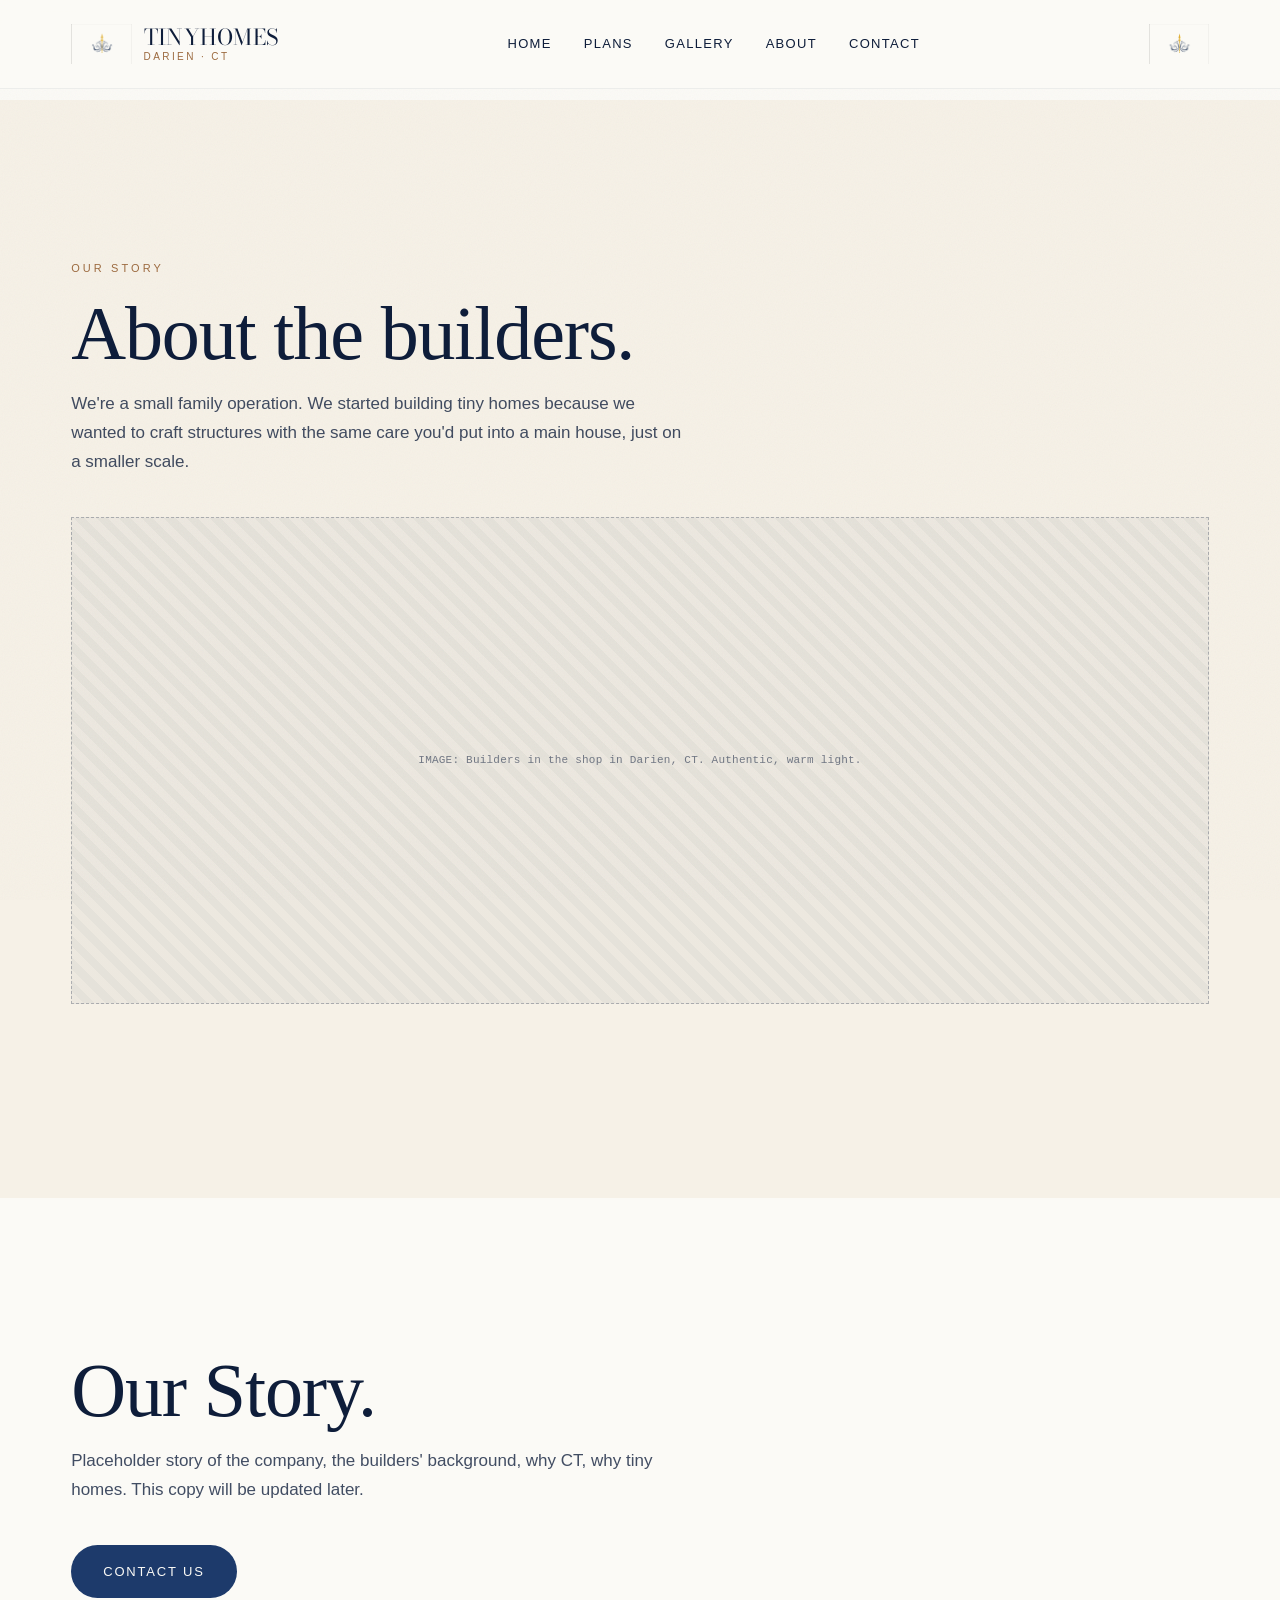
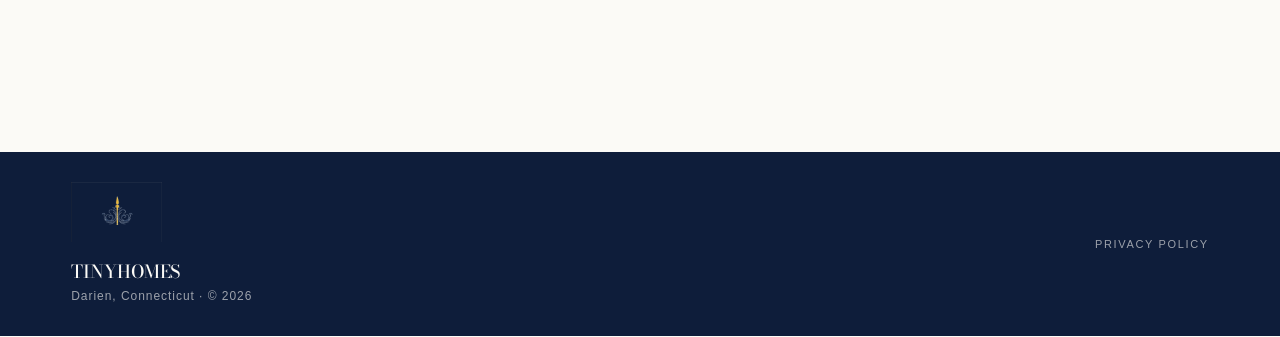
==== commit 9d389eed: "feat: added transparent logo and icon to all pages" ====
--- a/about.html
+++ b/about.html
@@ -19,9 +19,12 @@
   <!-- Header starts in scrolled state -->
   <header class="site-header scrolled" id="siteHeader">
     <div class="header-inner">
-      <a href="/index.html" class="brand-name">
-        <span class="brand-mark">TINYHOMES</span>
-        <span class="brand-sub">darien &middot; ct</span>
+      <a href="/index.html" class="brand-name" style="flex-direction: row; align-items: center; gap: 12px;">
+        <img src="/images/logo.png" alt="TinyHomes" style="height: 40px; width: auto;">
+        <div style="display: flex; flex-direction: column; line-height: 1;">
+          <span class="brand-mark">TINYHOMES</span>
+          <span class="brand-sub">darien &middot; ct</span>
+        </div>
       </a>
       <button class="nav-toggle" id="navToggle" aria-label="Toggle navigation">
         <span></span><span></span><span></span>
@@ -33,8 +36,8 @@
         <a href="/about.html" class="nav-link">About</a>
         <a href="/contact.html" class="nav-link">Contact</a>
       </nav>
-      <a href="/contact.html" class="brand-logo desktop-only">
-        <div class="placeholder placeholder-logo">LOGO ~60×60 monogram</div>
+      <a href="/contact.html" class="brand-logo desktop-only" style="display: flex; align-items: center; justify-content: center;">
+        <img src="/images/logo.png" alt="TinyHomes Icon" style="max-height: 100%; max-width: 100%; object-fit: contain;">
       </a>
     </div>
   </header>
@@ -63,6 +66,7 @@
     <footer class="site-footer">
       <div class="container footer-inner">
         <div class="footer-left">
+          <img src="/images/logo.png" alt="TinyHomes" style="height: 60px; margin-bottom: 15px; display: block;">
           <p class="footer-brand">TINYHOMES</p>
           <p class="footer-meta">Darien, Connecticut &middot; © 2026</p>
         </div>
--- a/css/styles.css
+++ b/css/styles.css
@@ -556,6 +556,11 @@
   top: 0;
   height: 100vh;
   overflow: hidden;
+}
+
+.section-who.latched-collapsed .sticky-stage,
+.section-who-not.latched-collapsed .sticky-stage {
+  position: relative;
 }
 
 /* BOTTOM LAYER — pink finished state */
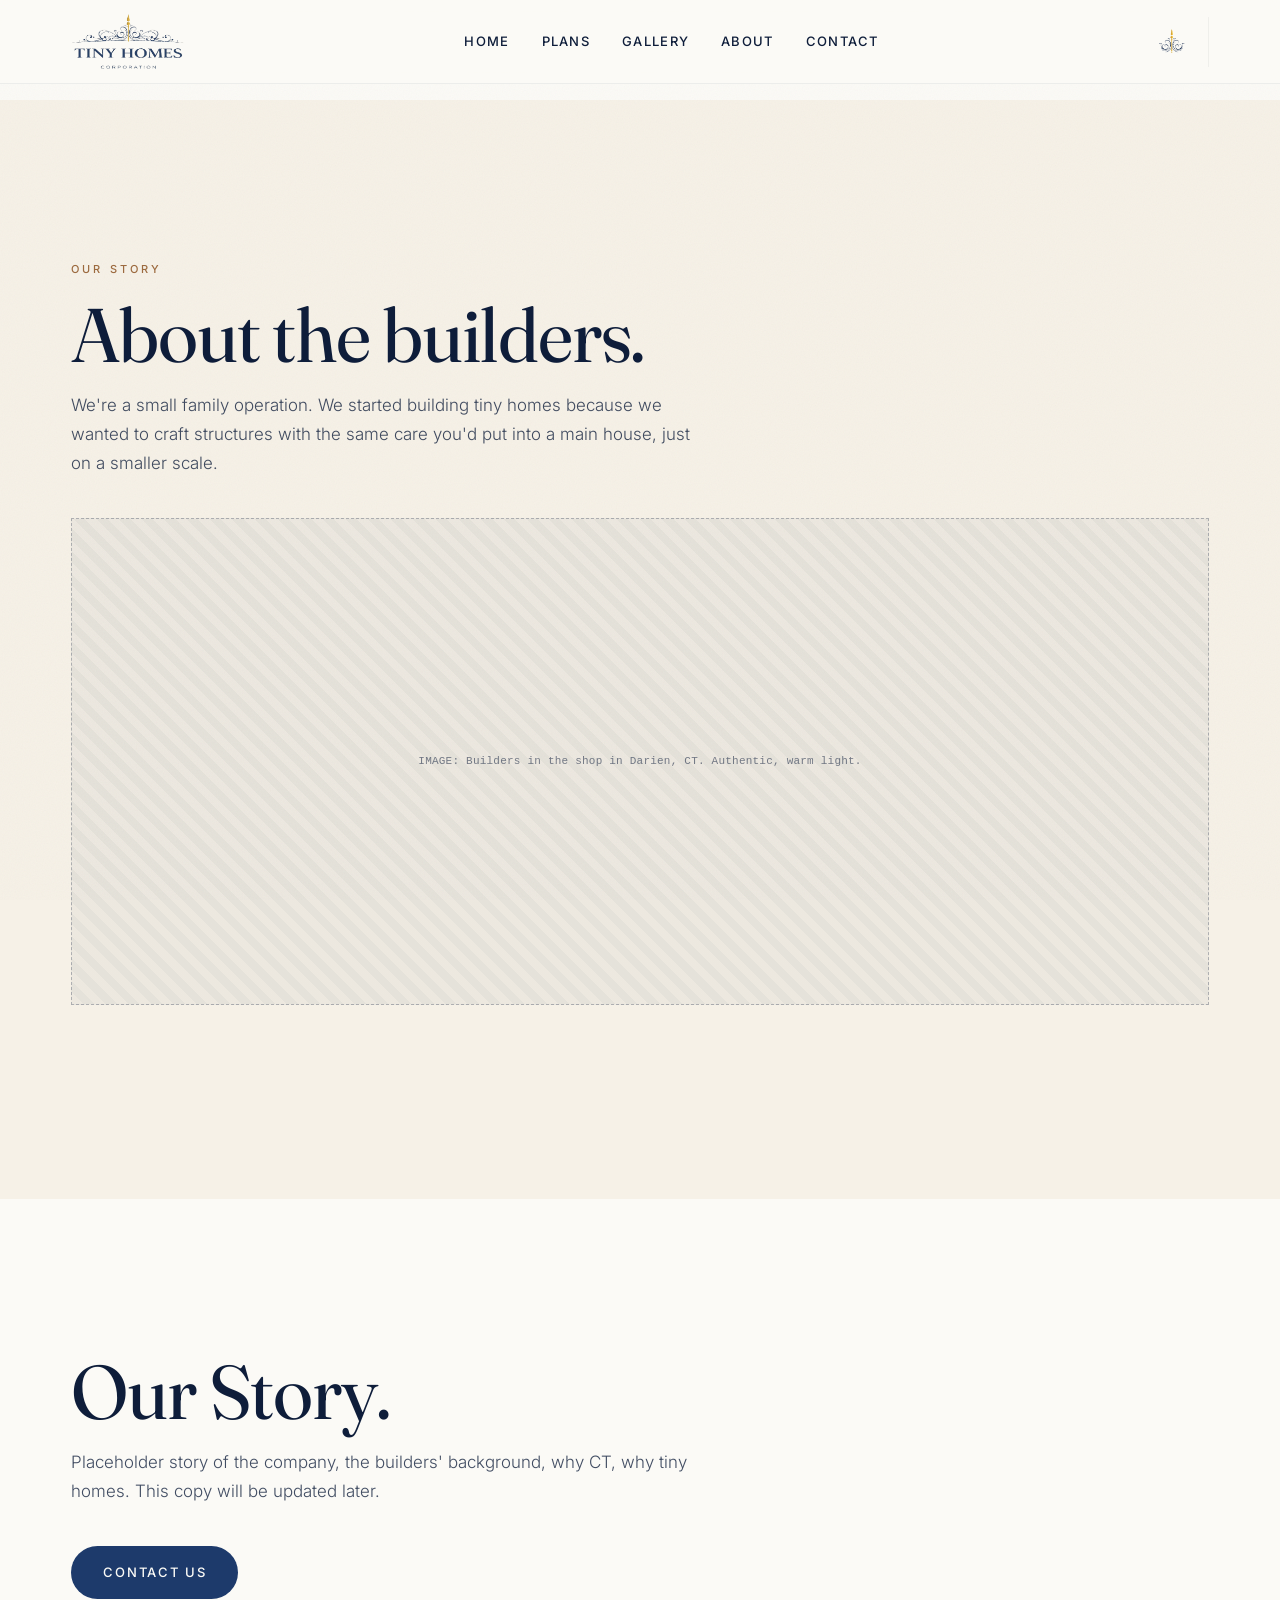
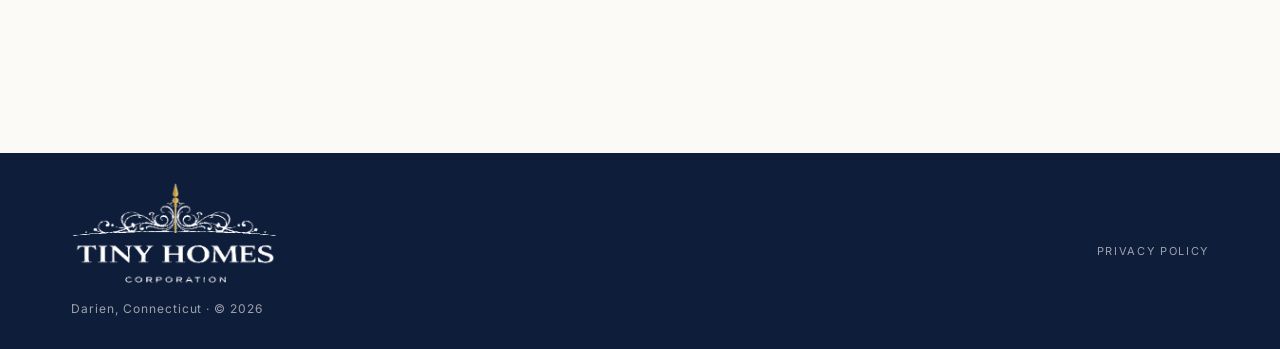
==== commit 7210b09a: "feat: full logo top-left/bottom-left, icon top-right, white footer logo" ====
--- a/about.html
+++ b/about.html
@@ -19,12 +19,8 @@
   <!-- Header starts in scrolled state -->
   <header class="site-header scrolled" id="siteHeader">
     <div class="header-inner">
-      <a href="/index.html" class="brand-name" style="flex-direction: row; align-items: center; gap: 12px;">
-        <img src="/images/logo.png" alt="TinyHomes" style="height: 40px; width: auto;">
-        <div style="display: flex; flex-direction: column; line-height: 1;">
-          <span class="brand-mark">TINYHOMES</span>
-          <span class="brand-sub">darien &middot; ct</span>
-        </div>
+      <a href="/index.html" class="brand-name">
+        <img src="/images/logo-full.png" alt="Tiny Homes Corporation">
       </a>
       <button class="nav-toggle" id="navToggle" aria-label="Toggle navigation">
         <span></span><span></span><span></span>
@@ -36,8 +32,8 @@
         <a href="/about.html" class="nav-link">About</a>
         <a href="/contact.html" class="nav-link">Contact</a>
       </nav>
-      <a href="/contact.html" class="brand-logo desktop-only" style="display: flex; align-items: center; justify-content: center;">
-        <img src="/images/logo.png" alt="TinyHomes Icon" style="max-height: 100%; max-width: 100%; object-fit: contain;">
+      <a href="/contact.html" class="brand-logo desktop-only">
+        <img src="/images/logo.png" alt="TinyHomes">
       </a>
     </div>
   </header>
@@ -66,8 +62,7 @@
     <footer class="site-footer">
       <div class="container footer-inner">
         <div class="footer-left">
-          <img src="/images/logo.png" alt="TinyHomes" style="height: 60px; margin-bottom: 15px; display: block;">
-          <p class="footer-brand">TINYHOMES</p>
+          <img src="/images/logo-full-white.png" alt="Tiny Homes Corporation" class="footer-logo">
           <p class="footer-meta">Darien, Connecticut &middot; © 2026</p>
         </div>
         <div class="footer-right">
--- a/css/styles.css
+++ b/css/styles.css
@@ -141,31 +141,35 @@
 }
 .brand-name {
   display: flex;
-  flex-direction: column;
+  align-items: center;
   line-height: 1;
 }
+.brand-name img {
+  height: 55px;
+  width: auto;
+  display: block;
+}
 .brand-mark {
-  font-family: var(--display);
-  font-weight: 400;
-  font-size: 22px;
-  letter-spacing: 0.02em;
-  color: var(--ink);
-  transition: color 0.4s var(--ease);
+  display: none;  /* replaced by full logo image */
 }
 .brand-sub {
-  font-family: var(--body);
-  font-size: 10px;
-  letter-spacing: 0.24em;
-  text-transform: uppercase;
-  color: var(--cognac);
-  margin-top: 4px;
-  transition: color 0.4s var(--ease);
-}
-body.is-home .site-header:not(.scrolled) .brand-mark { color: var(--white); }
-body.is-home .site-header:not(.scrolled) .brand-sub { color: var(--blush); }
+  display: none;  /* replaced by full logo image */
+}
+body.is-home .site-header:not(.scrolled) .brand-name img {
+  /* On the hero, invert the dark logo to show white version via CSS filter */
+  filter: brightness(0) invert(1);
+}
+body.is-home .site-header:not(.scrolled) .brand-name img.brand-logo-gold {
+  /* Keep gold spear visible — override the blanket invert for the gold layer */
+}
 .brand-logo {
   display: block;
-  width: 60px; height: 60px;
+  width: 50px; height: 50px;
+}
+.brand-logo img {
+  width: 100%;
+  height: 100%;
+  object-fit: contain;
 }
 
 /* =========================================================
@@ -1203,6 +1207,12 @@
   text-transform: uppercase;
   color: var(--blush);
   margin-left: 10px;
+}
+.footer-logo {
+  display: block;
+  height: 100px;
+  width: auto;
+  margin-bottom: 16px;
 }
 
 /* =========================================================
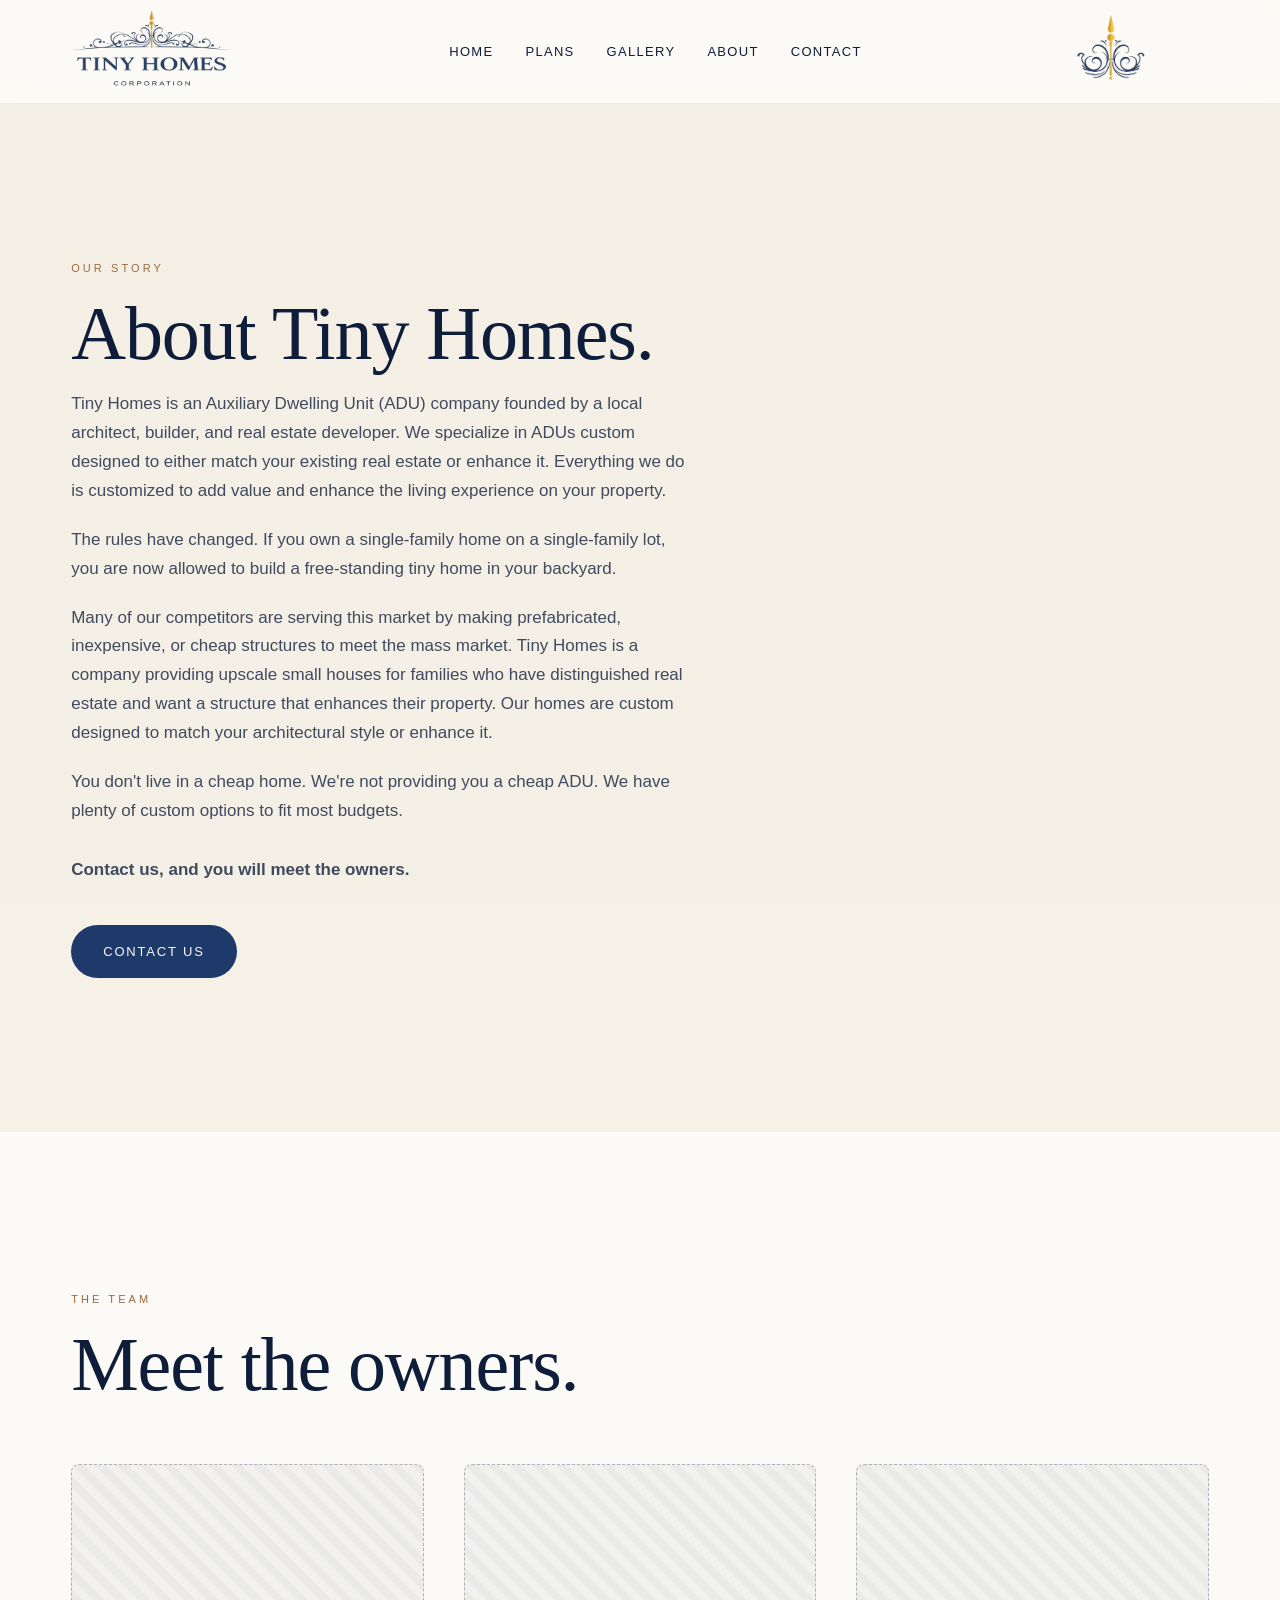
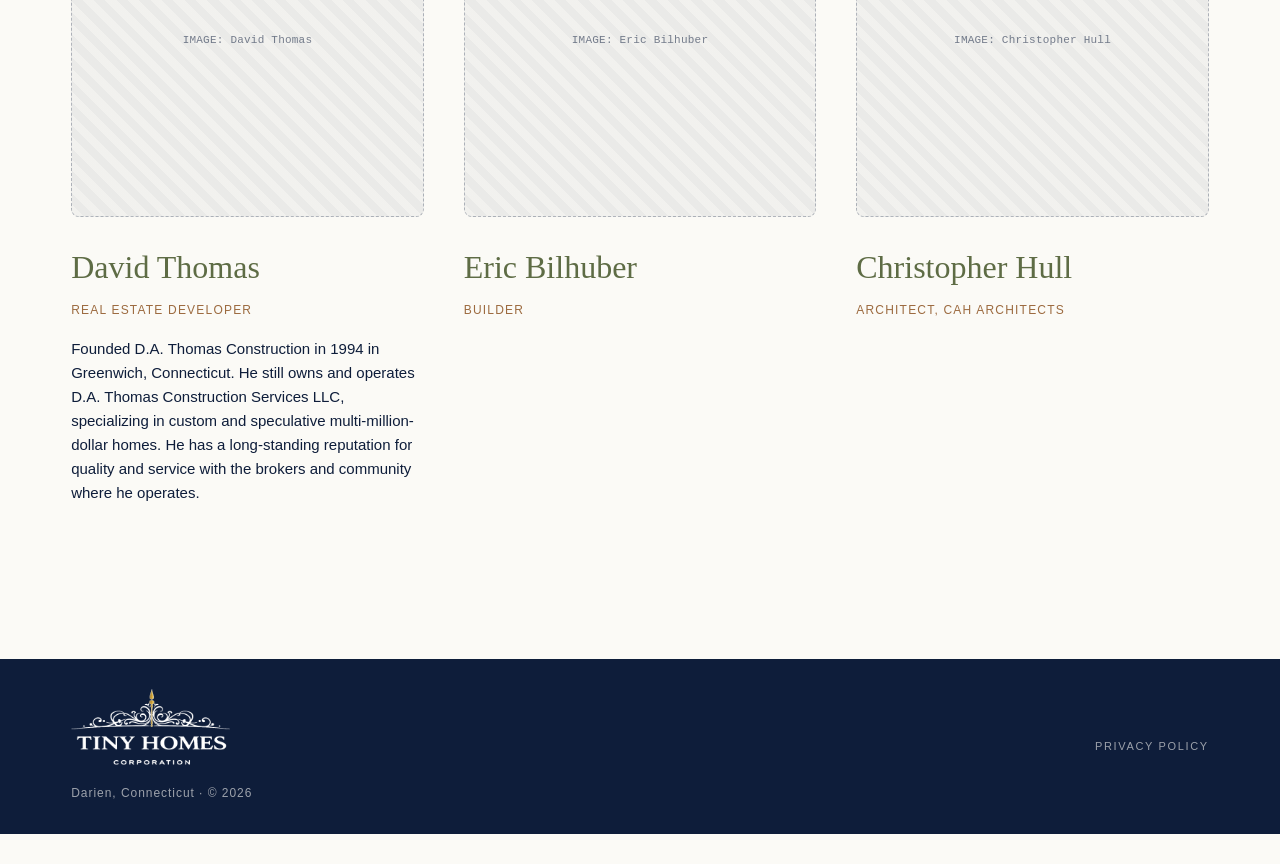
==== commit ba433496: "feat: complete mass content updates and layout adjustments" ====
--- a/about.html
+++ b/about.html
@@ -43,19 +43,51 @@
     <section class="section" style="background: var(--paper);">
       <div class="container">
         <p class="eyebrow">our story</p>
-        <h1 class="display-h2">About the builders.</h1>
-        <p class="lead">We're a small family operation. We started building tiny homes because we wanted to craft structures with the same care you'd put into a main house, just on a smaller scale.</p>
-        <div class="placeholder" style="aspect-ratio: 21/9; margin-bottom: 40px;">
-          IMAGE: Builders in the shop in Darien, CT. Authentic, warm light.
-        </div>
+        <h1 class="display-h2">About Tiny Homes.</h1>
+        <p class="lead" style="margin-bottom: 20px;">Tiny Homes is an Auxiliary Dwelling Unit (ADU) company founded by a local architect, builder, and real estate developer. We specialize in ADUs custom designed to either match your existing real estate or enhance it. Everything we do is customized to add value and enhance the living experience on your property.</p>
+        <p class="lead" style="margin-bottom: 20px;">The rules have changed. If you own a single-family home on a single-family lot, you are now allowed to build a free-standing tiny home in your backyard.</p>
+        <p class="lead" style="margin-bottom: 20px;">Many of our competitors are serving this market by making prefabricated, inexpensive, or cheap structures to meet the mass market. Tiny Homes is a company providing upscale small houses for families who have distinguished real estate and want a structure that enhances their property. Our homes are custom designed to match your architectural style or enhance it.</p>
+        <p class="lead" style="margin-bottom: 30px;">You don't live in a cheap home. We're not providing you a cheap ADU. We have plenty of custom options to fit most budgets.</p>
+        <p class="lead"><strong>Contact us, and you will meet the owners.</strong></p>
+        <p style="margin-top: 30px;"><a href="/contact.html" class="btn btn-primary">Contact Us</a></p>
       </div>
     </section>
 
     <section class="section" style="background: var(--white); min-height: 50vh;">
       <div class="container">
-        <h2 class="display-h2">Our Story.</h2>
-        <p class="lead">Placeholder story of the company, the builders' background, why CT, why tiny homes. This copy will be updated later.</p>
-        <p style="margin-top: 30px;"><a href="/contact.html" class="btn btn-primary">Contact Us</a></p>
+        <p class="eyebrow">the team</p>
+        <h2 class="display-h2">Meet the owners.</h2>
+        
+        <div style="display: grid; grid-template-columns: repeat(auto-fit, minmax(280px, 1fr)); gap: 40px; margin-top: 60px;">
+          
+          <div class="team-member">
+            <div class="placeholder" style="aspect-ratio: 1/1; border-radius: 8px; margin-bottom: 24px;">
+              IMAGE: David Thomas
+            </div>
+            <h3 style="font-family: var(--quirky); font-size: 32px; color: var(--olive-d); font-weight: 400; margin-bottom: 8px;">David Thomas</h3>
+            <p style="font-family: var(--body); font-size: 12px; letter-spacing: 0.1em; color: var(--cognac); text-transform: uppercase; margin-bottom: 16px;">Real Estate Developer</p>
+            <p style="color: var(--ink); line-height: 1.6; font-size: 15px;">Founded D.A. Thomas Construction in 1994 in Greenwich, Connecticut. He still owns and operates D.A. Thomas Construction Services LLC, specializing in custom and speculative multi-million-dollar homes. He has a long-standing reputation for quality and service with the brokers and community where he operates.</p>
+          </div>
+          
+          <div class="team-member">
+            <div class="placeholder" style="aspect-ratio: 1/1; border-radius: 8px; margin-bottom: 24px;">
+              IMAGE: Eric Bilhuber
+            </div>
+            <h3 style="font-family: var(--quirky); font-size: 32px; color: var(--olive-d); font-weight: 400; margin-bottom: 8px;">Eric Bilhuber</h3>
+            <p style="font-family: var(--body); font-size: 12px; letter-spacing: 0.1em; color: var(--cognac); text-transform: uppercase; margin-bottom: 16px;">Builder</p>
+            <p style="color: var(--ink); line-height: 1.6; font-size: 15px;"></p>
+          </div>
+
+          <div class="team-member">
+            <div class="placeholder" style="aspect-ratio: 1/1; border-radius: 8px; margin-bottom: 24px;">
+              IMAGE: Christopher Hull
+            </div>
+            <h3 style="font-family: var(--quirky); font-size: 32px; color: var(--olive-d); font-weight: 400; margin-bottom: 8px;">Christopher Hull</h3>
+            <p style="font-family: var(--body); font-size: 12px; letter-spacing: 0.1em; color: var(--cognac); text-transform: uppercase; margin-bottom: 16px;">Architect, CAH Architects</p>
+            <p style="color: var(--ink); line-height: 1.6; font-size: 15px;"></p>
+          </div>
+
+        </div>
       </div>
     </section>
 
--- a/css/styles.css
+++ b/css/styles.css
@@ -27,6 +27,8 @@
   --display:  'Bodoni Moda', 'Didot', Georgia, serif;
   --serif:    'Fraunces', Georgia, serif;
   --body:     'Inter', -apple-system, BlinkMacSystemFont, sans-serif;
+  --script:   'Caveat', cursive;
+  --quirky:   'Gloock', serif;
 
   /* sizing */
   --max-w: 1240px;
@@ -114,7 +116,7 @@
   position: fixed;
   top: 0; left: 0; right: 0;
   z-index: 100;
-  padding: 14px 0;
+  padding: 24px 0;
   background: rgba(251, 250, 246, 0.92);
   backdrop-filter: blur(12px);
   -webkit-backdrop-filter: blur(12px);
@@ -126,7 +128,7 @@
   backdrop-filter: none;
   -webkit-backdrop-filter: none;
   border-bottom: none;
-  padding: 22px 0;
+  padding: 32px 0;
 }
 .site-header.scrolled {
   /* No overrides needed if default is already scrolled state */
@@ -148,23 +150,24 @@
   height: 55px;
   width: auto;
   display: block;
+  transform: translateY(-14px) scale(2);
+  transform-origin: left top;
 }
 .brand-mark {
-  display: none;  /* replaced by full logo image */
+  display: none;
 }
 .brand-sub {
-  display: none;  /* replaced by full logo image */
-}
-body.is-home .site-header:not(.scrolled) .brand-name img {
-  /* On the hero, invert the dark logo to show white version via CSS filter */
+  display: none;
+}
+body.is-home .site-header:not(.scrolled) .brand-name img,
+body.is-home .site-header:not(.scrolled) .brand-logo img {
   filter: brightness(0) invert(1);
-}
-body.is-home .site-header:not(.scrolled) .brand-name img.brand-logo-gold {
-  /* Keep gold spear visible — override the blanket invert for the gold layer */
 }
 .brand-logo {
   display: block;
   width: 50px; height: 50px;
+  transform: translateY(-76px) scale(4);
+  transform-origin: right top;
 }
 .brand-logo img {
   width: 100%;
@@ -257,106 +260,100 @@
 
 /* =========================================================
    SECTION 1 — HERO (collage bg, centered TINYHOMES, ~70vh)
-   ========================================================= */
-.hero {
-  position: relative;
+/* =========================================================
+   HERO SLIDER
+   ========================================================= */
+.hero-slider {
+  position: relative;
+  width: 100%;
   height: 75vh;
   min-height: 520px;
-  display: flex;
-  flex-direction: column;
-  align-items: center;
-  justify-content: center;
-  text-align: center;
   overflow: hidden;
   background: var(--ink);
 }
-.hero-collage {
+
+/* --- Slide track & individual slides --- */
+.slider-track {
   position: absolute;
   inset: 0;
   z-index: 1;
 }
-.collage-slide {
+
+@keyframes wipe-in {
+  0%   { clip-path: polygon(0 0, 0 0, 0 100%, 0 100%); }
+  100% { clip-path: polygon(0 0, 100% 0, 100% 100%, 0 100%); }
+}
+
+.slider-slide {
   position: absolute;
   inset: 0;
+  z-index: 1;
   opacity: 0;
-  transition: opacity 1.4s ease;
-}
-.collage-slide.active { opacity: 1; }
-.collage-slide .placeholder {
+  will-change: clip-path, opacity;
+}
+.slider-slide.prev {
+  z-index: 2;
+  opacity: 1;
+  clip-path: polygon(0 0, 100% 0, 100% 100%, 0 100%);
+}
+.slider-slide.active {
+  z-index: 3;
+  opacity: 1;
+  /* Left to right wipe transition */
+  animation: wipe-in 1.4s cubic-bezier(0.77, 0, 0.175, 1) forwards;
+}
+
+.slider-slide img {
   width: 100%;
   height: 100%;
-  border: none;
-  border-radius: 0;
-  background: repeating-linear-gradient(
-    45deg,
-    rgba(251, 250, 246, 0.08),
-    rgba(251, 250, 246, 0.08) 8px,
-    rgba(251, 250, 246, 0.12) 8px,
-    rgba(251, 250, 246, 0.12) 16px
-  );
-  color: rgba(251, 250, 246, 0.5);
-}
-.hero-overlay {
-  position: absolute;
-  inset: 0;
-  z-index: 2;
-  background: rgba(14, 29, 58, 0.42);
-}
-.hero-frame {
-  position: relative;
-  z-index: 3;
-  padding: 0 var(--gutter);
-}
-.hero-title {
-  font-family: var(--display);
-  font-weight: 400;
-  font-size: clamp(56px, 11vw, 168px);
-  line-height: 0.92;
-  letter-spacing: -0.025em;
-  color: var(--white);
-  margin: 0;
-}
-.hero-sub-line {
-  font-family: var(--serif);
-  font-style: italic;
-  font-weight: 300;
-  font-size: clamp(16px, 1.8vw, 22px);
-  color: var(--blush);
-  margin-top: 18px;
-  letter-spacing: 0.02em;
-}
-.scroll-cue-hero {
-  position: absolute;
-  bottom: 32px;
-  left: 50%;
-  transform: translateX(-50%);
-  z-index: 3;
-  font-family: var(--body);
-  font-size: 10px;
-  letter-spacing: 0.32em;
-  text-transform: uppercase;
-  color: var(--white);
-  text-align: center;
-  text-decoration: none;
-  opacity: 0.78;
-  transition: opacity 0.3s var(--ease);
-}
-.scroll-cue-hero:hover { opacity: 1; }
-.scroll-cue-hero i {
+  object-fit: cover;
   display: block;
-  margin-top: 8px;
-  font-style: normal;
-  font-size: 16px;
-  animation: bob 2s ease-in-out infinite;
-}
-.placeholder-collage {
-  width: 100%;
-  height: 100%;
-  border: none;
-}
+}
+
+/* Floorplan images should not be cropped/zoomed */
+.slider-slide.is-floorplan {
+  background: white;
+}
+.slider-slide.is-floorplan img {
+  object-fit: contain;
+  padding: 40px;
+}
+
+
 @keyframes bob {
   0%, 100% { transform: translateY(0); }
   50% { transform: translateY(6px); }
+}
+
+/* --- Navbar color crossfade for slider --- */
+body.is-home .site-header:not(.scrolled) .nav-link,
+body.is-home .site-header:not(.scrolled) .nav-toggle span {
+  transition: color 0.8s ease, background 0.8s ease;
+}
+body.is-home .site-header.nav-dark:not(.scrolled) .nav-link {
+  color: var(--ink);
+}
+body.is-home .site-header.nav-dark:not(.scrolled) .nav-toggle span {
+  background: var(--ink);
+}
+body.is-home .site-header.nav-mixed:not(.scrolled) .nav-link {
+  color: var(--ink);
+}
+body.is-home .site-header.nav-mixed:not(.scrolled) .nav-toggle span {
+  background: var(--ink);
+}
+body.is-home .site-header.nav-dark:not(.scrolled) .brand-name img {
+  filter: none;
+}
+body.is-home .site-header.nav-dark:not(.scrolled) .brand-logo img {
+  filter: none;
+}
+body.is-home .site-header.nav-dark:not(.scrolled) .scroll-cue-hero {
+  color: var(--ink);
+}
+body.is-home .site-header.nav-dark:not(.scrolled) .slider-model {
+  color: var(--ink);
+  text-shadow: 0 2px 16px rgba(255,255,255,0.3);
 }
 
 /* =========================================================
@@ -939,6 +936,17 @@
 }
 .plan-render {
   margin-bottom: 22px;
+  position: relative;
+  aspect-ratio: 4/3;
+  overflow: hidden;
+  border-radius: 4px;
+}
+.plan-render img {
+  position: absolute;
+  inset: 0;
+  width: 100%;
+  height: 100%;
+  object-fit: cover;
 }
 .plan-card h3 {
   font-family: var(--display);
@@ -988,6 +996,13 @@
   position: absolute;
   inset: 0;
 }
+.ba-image {
+  width: 100%;
+  height: 100%;
+  object-fit: cover;
+  display: block;
+  transform: translateY(-3px) scale(1.02);
+}
 .ba-with {
   clip-path: inset(0 0 0 50%);
 }
@@ -1132,6 +1147,7 @@
   background: var(--white);
   border: 1px solid var(--line);
   padding: 36px;
+  border-radius: 12px;
 
 }
 .talk-form label {
@@ -1210,16 +1226,18 @@
 }
 .footer-logo {
   display: block;
-  height: 100px;
+  height: 55px;
   width: auto;
-  margin-bottom: 16px;
+  margin-bottom: 40px;
+  transform: scale(2);
+  transform-origin: left top;
 }
 
 /* =========================================================
    RESPONSIVE
    ========================================================= */
 @media (max-width: 960px) {
-  .hero-frame { grid-template-columns: 1fr; gap: 40px; }
+  .slider-info { bottom: 60px; }
   .bullet-grid { grid-template-columns: 1fr; }
   .value-row { grid-template-columns: 1fr; gap: 30px; }
   .plan-grid { grid-template-columns: repeat(2, 1fr); }
@@ -1246,7 +1264,7 @@
 }
 @media (max-width: 600px) {
   .plan-grid { grid-template-columns: 1fr; }
-  .hero { padding-top: 110px; }
+  .hero-slider { min-height: 400px; }
   .footer-inner { flex-direction: column; gap: 24px; text-align: center; }
   .footer-right { flex-direction: column; gap: 16px; }
 }
@@ -1353,32 +1371,43 @@
   background: var(--white);
 }
 
-/* Admin Panel */
+/* Admin Panel Revamp (Matrix Theme) */
 .admin-panel {
   position: fixed;
-  inset: 0 0 0 40%;
-  background: var(--ink);
-  color: var(--white);
+  inset: 0;
+  background: transparent;
+  color: #f0f0f0;
   z-index: 1000;
-  padding: 40px;
-  transform: translateX(100%);
-  transition: transform 0.5s var(--ease);
+  padding: 60px;
+  opacity: 0;
+  pointer-events: none;
+  transition: opacity 0.4s ease;
   overflow-y: auto;
-  box-shadow: -20px 0 60px rgba(14,29,58,0.4);
-}
-@media (max-width: 960px) { .admin-panel { inset: 0; } }
-.admin-panel.open { transform: translateX(0); }
+  font-family: 'Inter', -apple-system, BlinkMacSystemFont, sans-serif;
+}
+@media (max-width: 960px) { .admin-panel { padding: 20px; } }
+.admin-panel.open { opacity: 1; pointer-events: auto; }
+
+/* Matrix Canvas */
+#matrixCanvas {
+  position: fixed;
+  inset: 0;
+  display: none;
+  z-index: 999;
+}
+
 .admin-header {
   display: flex;
   justify-content: space-between;
   align-items: center;
-  margin-bottom: 40px;
-  border-bottom: 1px solid var(--line-soft);
+  margin-bottom: 24px;
+  border-bottom: 1px solid rgba(255,255,255,0.08);
   padding-bottom: 20px;
 }
-.admin-header h2 { font-family: var(--serif); font-size: 32px; font-weight: 300; }
-.admin-close { color: var(--white); font-size: 32px; line-height: 1; opacity: 0.5; }
-.admin-close:hover { opacity: 1; }
+.admin-header h2 { font-family: 'Menlo', 'Monaco', monospace; font-size: 24px; font-weight: 400; letter-spacing: 0.5px; text-transform: lowercase; }
+.admin-close { color: #f0f0f0; font-size: 32px; line-height: 1; opacity: 0.5; cursor: pointer; background: transparent; border: none; }
+.admin-close:hover { opacity: 1; filter: brightness(1.2); }
+
 .admin-controls {
   display: flex;
   gap: 16px;
@@ -1386,54 +1415,209 @@
 }
 .admin-select {
   background: transparent;
-  color: var(--white);
-  border: 1px solid rgba(255,255,255,0.2);
-  padding: 8px 12px;
-  font-family: var(--body);
+  color: #f0f0f0;
+  border: none;
+  border-bottom: 1px solid rgba(255,255,255,0.12);
+  padding: 4px 0;
+  font-family: 'Inter', sans-serif;
   font-size: 13px;
   cursor: pointer;
-}
-.admin-select option { background: var(--ink); color: var(--white); }
+  outline: none;
+}
+.admin-select:focus { border-bottom-color: #fff; }
+.admin-select option { background: #000; color: #f0f0f0; }
+
 .submission-card {
-  background: rgba(255,255,255,0.05);
-  border: 1px solid rgba(255,255,255,0.1);
-  padding: 24px;
-  margin-bottom: 16px;
+  background: rgba(8,8,8,0.78);
+  backdrop-filter: blur(6px);
+  -webkit-backdrop-filter: blur(6px);
+  border: 1px solid rgba(255,255,255,0.12);
+  border-radius: 4px;
+  padding: 18px;
+  margin-bottom: 12px;
   position: relative;
 }
 .submission-card.unread::before {
   content: '';
   position: absolute;
-  top: 24px; left: 12px;
+  top: 18px; left: 8px;
   width: 6px; height: 6px;
   border-radius: 50%;
-  background: var(--cobalt);
-}
-.sub-meta { font-size: 11px; opacity: 0.5; letter-spacing: 0.1em; text-transform: uppercase; margin-bottom: 8px; }
-.sub-name { font-family: var(--serif); font-size: 22px; margin-bottom: 4px; }
-.sub-contact { font-size: 13px; opacity: 0.8; margin-bottom: 16px; display: flex; gap: 12px; }
-.sub-msg { font-size: 14px; line-height: 1.6; margin-bottom: 20px; padding-left: 12px; border-left: 2px solid rgba(255,255,255,0.1); }
+  background: #fff;
+  box-shadow: 0 0 6px #fff;
+}
+.sub-meta { font-family: 'Menlo', 'Monaco', monospace; font-size: 11px; color: #6a6a6a; letter-spacing: 2px; text-transform: uppercase; margin-bottom: 8px; }
+.sub-name { font-size: 16px; font-weight: 500; margin-bottom: 4px; color: #f0f0f0; }
+.sub-contact { font-size: 13px; color: #9a9a9a; margin-bottom: 12px; display: flex; gap: 12px; }
+.sub-msg { font-size: 14px; line-height: 1.6; margin-bottom: 16px; padding-left: 12px; border-left: 1px solid rgba(255,255,255,0.08); color: #9a9a9a; }
 .sub-actions { display: flex; gap: 16px; align-items: center; }
+
 .sub-status {
-  padding: 6px 12px;
+  padding: 4px 10px;
+  font-family: 'Menlo', 'Monaco', monospace;
   font-size: 11px;
-  letter-spacing: 0.1em;
-  text-transform: uppercase;
-  border: none;
-  font-weight: 600;
-}
-.sub-status[data-val="new"] { background: var(--cobalt); color: var(--white); }
-.sub-status[data-val="pending"] { background: var(--cognac); color: var(--white); }
-.sub-status[data-val="filled"] { background: var(--olive); color: var(--white); }
-.sub-status[data-val="passed"] { background: rgba(255,255,255,0.2); color: var(--white); }
+  letter-spacing: 1px;
+  text-transform: lowercase;
+  border: 1px solid rgba(255,255,255,0.12);
+  background: transparent;
+  color: #9a9a9a;
+  border-radius: 4px;
+  cursor: pointer;
+  transition: all 0.2s;
+}
+.sub-status:focus { border-color: #fff; color: #fff; }
+.sub-status[data-val="new"] { border-color: #fff; color: #fff; box-shadow: inset 0 0 4px rgba(255,255,255,0.2); }
+.sub-status[data-val="pending"] { color: #f0f0f0; }
+.sub-status[data-val="filled"] { color: #6a6a6a; border-color: rgba(255,255,255,0.05); }
+
 .sub-note {
   flex: 1;
   background: transparent;
   border: none;
-  border-bottom: 1px dashed rgba(255,255,255,0.3);
+  border-bottom: 1px solid rgba(255,255,255,0.12);
+  color: #f0f0f0;
+  font-family: 'Inter', sans-serif;
+  font-size: 13px;
+  padding: 4px 0;
+}
+.sub-note:focus { outline: none; border-bottom-color: #fff; }
+
+/* Boot Intro Sequence */
+#bootOverlay {
+  position: fixed; inset: 0;
+  background: #000;
+  z-index: 9999;
+  display: none;
+  opacity: 0;
+  transition: opacity 0.2s;
+}
+#term {
+  position: absolute; inset: 0;
+  padding: 18px 24px;
+  font-size: 11px; line-height: 1.42;
+  color: #bdbdbd;
+  font-family: 'Menlo', 'Monaco', 'Courier New', monospace;
+  overflow: hidden;
+}
+#scroll {
+  position: absolute; left: 24px; right: 24px; top: 0;
+  will-change: transform;
+}
+#term .line { white-space: pre; }
+#term .w { color: #f0f0f0; }
+#term .g { color: #9a9a9a; }
+#term .d { color: #6a6a6a; }
+#term .dd { color: #4a4a4a; }
+
+#greet {
+  position: absolute; inset: 0;
+  display: none; align-items: center; justify-content: center;
+  flex-direction: column;
+  background: #000; z-index: 5;
+  font-family: 'Menlo', 'Monaco', 'Courier New', monospace;
+  color: #f0f0f0;
+}
+#greet .row { font-size: 34px; letter-spacing: 1px; min-height: 48px; white-space: pre; }
+#greet .name { font-size: 34px; color: #fff; margin-top: 14px; min-height: 48px; white-space: pre; }
+.cur {
+  display: inline-block;
+  width: 0.55em; height: 1em;
+  background: #fff;
+  margin-left: 2px;
+  vertical-align: -0.12em;
+  animation: blink 0.6s steps(2) infinite;
+}
+@keyframes blink { 50% { opacity: 0; } }
+
+/* ============================================================
+   PLAN MODAL
+   ============================================================ */
+.plan-modal {
+  position: fixed;
+  inset: 0;
+  background: rgba(14,29,58,0.85);
+  z-index: 500;
+  display: none;
+  align-items: center;
+  justify-content: center;
+  padding: 24px;
+  opacity: 0;
+  transition: opacity 0.3s ease;
+}
+.plan-modal.open {
+  display: flex;
+  opacity: 1;
+}
+.modal-content {
+  background: var(--white);
+  max-width: 900px;
+  width: 100%;
+  max-height: 90vh;
+  overflow-y: auto;
+  position: relative;
+  display: grid;
+  grid-template-columns: 1fr 1fr;
+  border-radius: 12px;
+}
+@media (max-width: 768px) {
+  .modal-content { grid-template-columns: 1fr; }
+}
+.modal-close {
+  position: absolute;
+  top: 16px; right: 24px;
+  font-size: 32px;
+  background: none; border: none;
+  cursor: pointer; color: var(--ink);
+  z-index: 10;
+}
+.modal-image {
+  background: var(--paper);
+  display: flex; align-items: center; justify-content: center;
+  padding: 24px;
+  min-height: 300px;
+}
+.modal-details { padding: 48px; }
+
+/* ============================================================
+   PLAN WIPE ANIMATION
+   ============================================================ */
+.plan-render img {
+  clip-path: polygon(0 0, 100% 0, 100% 100%, 0 100%);
+  transition: clip-path 1.2s cubic-bezier(0.77, 0, 0.175, 1);
+}
+
+/* Custom additions for slider drag & scroll cue */
+.scroll-cue-hero {
+  position: absolute;
+  bottom: 40px;
+  left: 50%;
+  transform: translateX(-50%);
+  font-family: var(--body);
+  font-size: 11px;
+  letter-spacing: 0.15em;
+  text-transform: uppercase;
   color: var(--white);
+  z-index: 10;
+  animation: floatBounce 2s infinite ease-in-out;
+  pointer-events: none;
+}
+@keyframes floatBounce {
+  0%, 100% { transform: translate(-50%, 0); }
+  50% { transform: translate(-50%, 10px); }
+}
+
+.ba-handle-text {
+  position: absolute;
+  top: -30px;
+  left: 50%;
+  transform: translateX(-50%);
   font-family: var(--body);
-  font-size: 13px;
-  padding: 4px;
-}
-.sub-note:focus { outline: none; border-bottom-style: solid; }
+  font-size: 11px;
+  letter-spacing: 0.1em;
+  text-transform: uppercase;
+  color: var(--ink);
+  background: rgba(255, 255, 255, 0.8);
+  padding: 4px 8px;
+  border-radius: 4px;
+  pointer-events: none;
+}
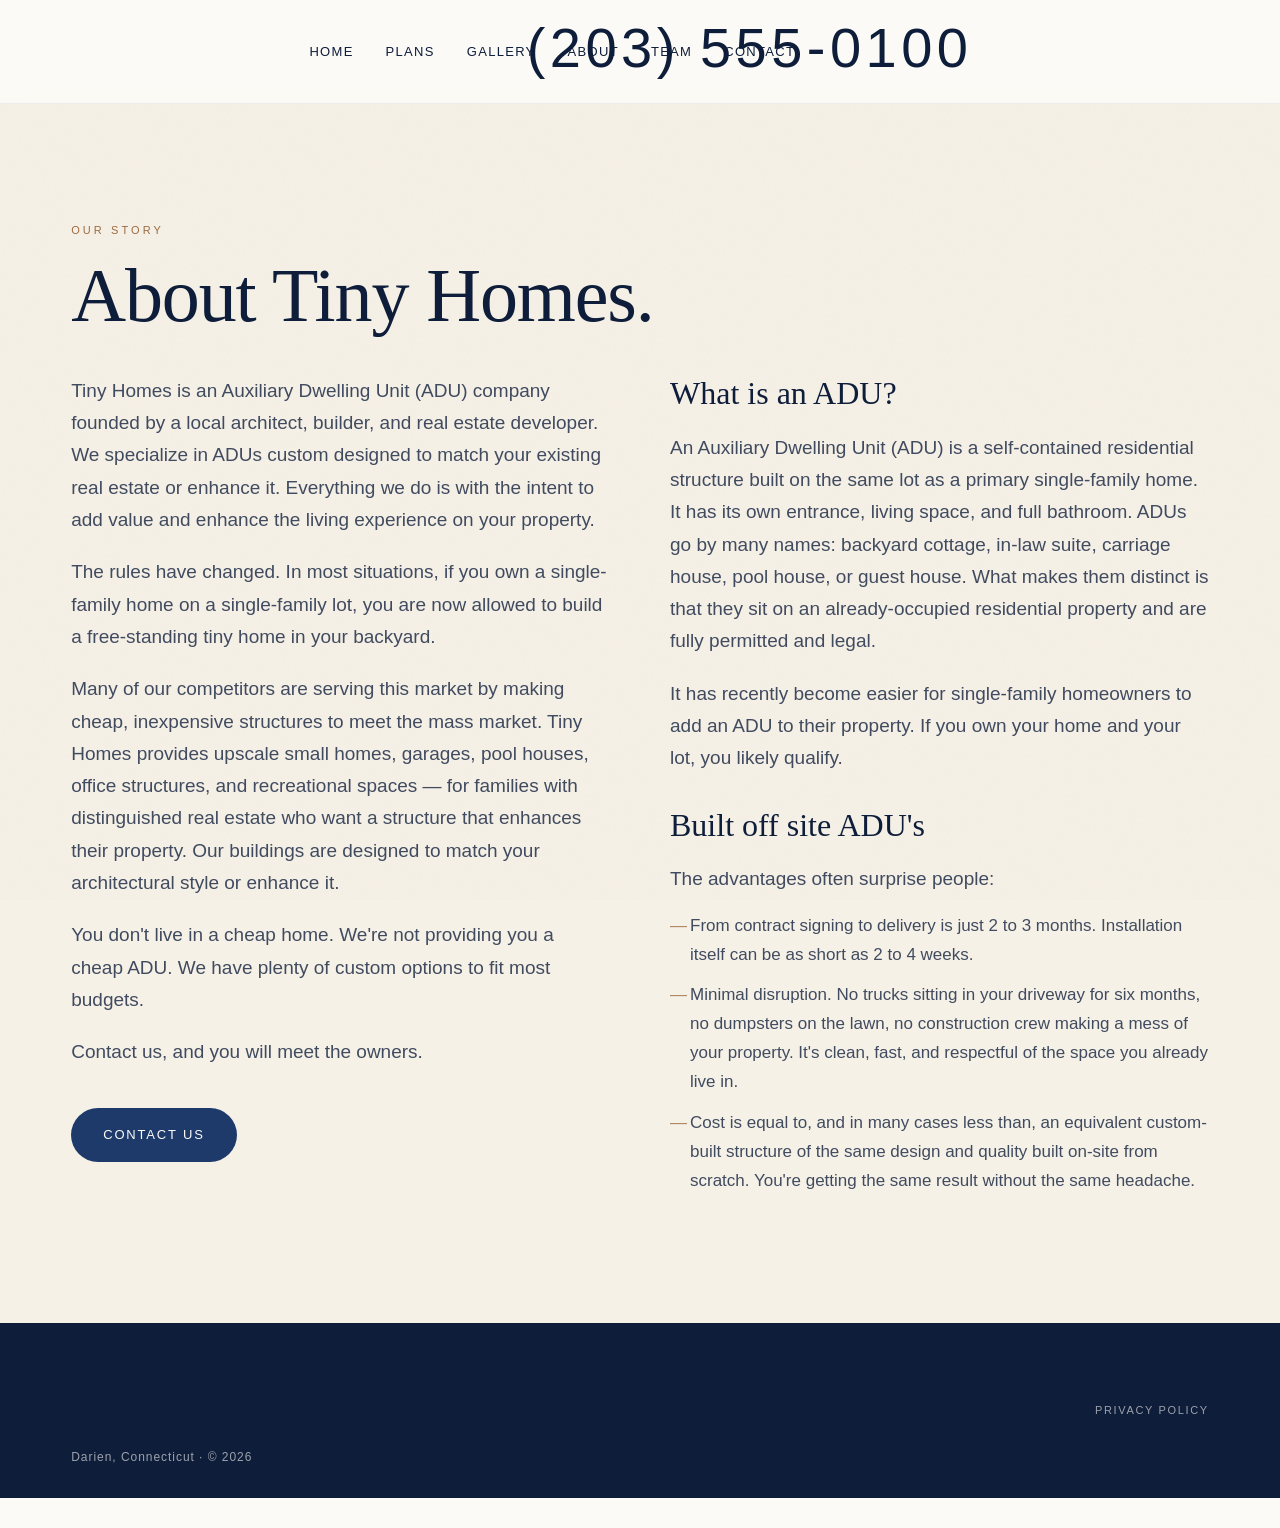
==== commit 2819bbc1: "Implement client meeting notes updates" ====
--- a/about.html
+++ b/about.html
@@ -30,9 +30,11 @@
         <a href="/plans.html" class="nav-link">Plans</a>
         <a href="/gallery.html" class="nav-link">Gallery</a>
         <a href="/about.html" class="nav-link">About</a>
+        <a href="/team.html" class="nav-link">Team</a>
         <a href="/contact.html" class="nav-link">Contact</a>
       </nav>
-      <a href="/contact.html" class="brand-logo desktop-only">
+      <a href="/contact.html" class="brand-phone">
+        <span class="brand-phone-number">(203) 555-0100</span>
         <img src="/images/logo.png" alt="TinyHomes">
       </a>
     </div>
@@ -44,49 +46,32 @@
       <div class="container">
         <p class="eyebrow">our story</p>
         <h1 class="display-h2">About Tiny Homes.</h1>
-        <p class="lead" style="margin-bottom: 20px;">Tiny Homes is an Auxiliary Dwelling Unit (ADU) company founded by a local architect, builder, and real estate developer. We specialize in ADUs custom designed to either match your existing real estate or enhance it. Everything we do is customized to add value and enhance the living experience on your property.</p>
-        <p class="lead" style="margin-bottom: 20px;">The rules have changed. If you own a single-family home on a single-family lot, you are now allowed to build a free-standing tiny home in your backyard.</p>
-        <p class="lead" style="margin-bottom: 20px;">Many of our competitors are serving this market by making prefabricated, inexpensive, or cheap structures to meet the mass market. Tiny Homes is a company providing upscale small houses for families who have distinguished real estate and want a structure that enhances their property. Our homes are custom designed to match your architectural style or enhance it.</p>
-        <p class="lead" style="margin-bottom: 30px;">You don't live in a cheap home. We're not providing you a cheap ADU. We have plenty of custom options to fit most budgets.</p>
-        <p class="lead"><strong>Contact us, and you will meet the owners.</strong></p>
-        <p style="margin-top: 30px;"><a href="/contact.html" class="btn btn-primary">Contact Us</a></p>
-      </div>
-    </section>
-
-    <section class="section" style="background: var(--white); min-height: 50vh;">
-      <div class="container">
-        <p class="eyebrow">the team</p>
-        <h2 class="display-h2">Meet the owners.</h2>
         
-        <div style="display: grid; grid-template-columns: repeat(auto-fit, minmax(280px, 1fr)); gap: 40px; margin-top: 60px;">
-          
-          <div class="team-member">
-            <div class="placeholder" style="aspect-ratio: 1/1; border-radius: 8px; margin-bottom: 24px;">
-              IMAGE: David Thomas
-            </div>
-            <h3 style="font-family: var(--quirky); font-size: 32px; color: var(--olive-d); font-weight: 400; margin-bottom: 8px;">David Thomas</h3>
-            <p style="font-family: var(--body); font-size: 12px; letter-spacing: 0.1em; color: var(--cognac); text-transform: uppercase; margin-bottom: 16px;">Real Estate Developer</p>
-            <p style="color: var(--ink); line-height: 1.6; font-size: 15px;">Founded D.A. Thomas Construction in 1994 in Greenwich, Connecticut. He still owns and operates D.A. Thomas Construction Services LLC, specializing in custom and speculative multi-million-dollar homes. He has a long-standing reputation for quality and service with the brokers and community where he operates.</p>
-          </div>
-          
-          <div class="team-member">
-            <div class="placeholder" style="aspect-ratio: 1/1; border-radius: 8px; margin-bottom: 24px;">
-              IMAGE: Eric Bilhuber
-            </div>
-            <h3 style="font-family: var(--quirky); font-size: 32px; color: var(--olive-d); font-weight: 400; margin-bottom: 8px;">Eric Bilhuber</h3>
-            <p style="font-family: var(--body); font-size: 12px; letter-spacing: 0.1em; color: var(--cognac); text-transform: uppercase; margin-bottom: 16px;">Builder</p>
-            <p style="color: var(--ink); line-height: 1.6; font-size: 15px;"></p>
+        <div class="about-two-col" style="margin-top: 40px;">
+          <!-- LEFT COLUMN: About copy -->
+          <div class="about-col">
+            <p class="lead" style="margin-bottom: 20px;">Tiny Homes is an Auxiliary Dwelling Unit (ADU) company founded by a local architect, builder, and real estate developer. We specialize in ADUs custom designed to match your existing real estate or enhance it. Everything we do is with the intent to add value and enhance the living experience on your property.</p>
+            <p class="lead" style="margin-bottom: 20px;">The rules have changed. In most situations, if you own a single-family home on a single-family lot, you are now allowed to build a free-standing tiny home in your backyard.</p>
+            <p class="lead" style="margin-bottom: 20px;">Many of our competitors are serving this market by making cheap, inexpensive structures to meet the mass market. Tiny Homes provides upscale small homes, garages, pool houses, office structures, and recreational spaces — for families with distinguished real estate who want a structure that enhances their property. Our buildings are designed to match your architectural style or enhance it.</p>
+            <p class="lead" style="margin-bottom: 20px;">You don't live in a cheap home. We're not providing you a cheap ADU. We have plenty of custom options to fit most budgets.</p>
+            <p class="lead"><strong>Contact us, and you will meet the owners.</strong></p>
+            <p style="margin-top: 30px;"><a href="/contact.html" class="btn btn-primary">Contact Us</a></p>
           </div>
 
-          <div class="team-member">
-            <div class="placeholder" style="aspect-ratio: 1/1; border-radius: 8px; margin-bottom: 24px;">
-              IMAGE: Christopher Hull
-            </div>
-            <h3 style="font-family: var(--quirky); font-size: 32px; color: var(--olive-d); font-weight: 400; margin-bottom: 8px;">Christopher Hull</h3>
-            <p style="font-family: var(--body); font-size: 12px; letter-spacing: 0.1em; color: var(--cognac); text-transform: uppercase; margin-bottom: 16px;">Architect, CAH Architects</p>
-            <p style="color: var(--ink); line-height: 1.6; font-size: 15px;"></p>
+          <!-- RIGHT COLUMN: What is an ADU? -->
+          <div class="about-col">
+            <h3>What is an ADU?</h3>
+            <p class="lead" style="margin-bottom: 20px;">An Auxiliary Dwelling Unit (ADU) is a self-contained residential structure built on the same lot as a primary single-family home. It has its own entrance, living space, and full bathroom. ADUs go by many names: backyard cottage, in-law suite, carriage house, pool house, or guest house. What makes them distinct is that they sit on an already-occupied residential property and are fully permitted and legal.</p>
+            <p class="lead" style="margin-bottom: 20px;">It has recently become easier for single-family homeowners to add an ADU to their property. If you own your home and your lot, you likely qualify.</p>
+
+            <h3 style="margin-top: 32px;">Built off site ADU's</h3>
+            <p class="lead" style="margin-bottom: 16px;">The advantages often surprise people:</p>
+            <ul class="adu-advantages">
+              <li>From contract signing to delivery is just 2 to 3 months. Installation itself can be as short as 2 to 4 weeks.</li>
+              <li>Minimal disruption. No trucks sitting in your driveway for six months, no dumpsters on the lawn, no construction crew making a mess of your property. It's clean, fast, and respectful of the space you already live in.</li>
+              <li>Cost is equal to, and in many cases less than, an equivalent custom-built structure of the same design and quality built on-site from scratch. You're getting the same result without the same headache.</li>
+            </ul>
           </div>
-
         </div>
       </div>
     </section>
--- a/css/styles.css
+++ b/css/styles.css
@@ -46,7 +46,7 @@
 body {
   font-family: var(--body);
   font-weight: 400;
-  font-size: 16px;
+  font-size: 17px;
   line-height: 1.65;
   color: var(--ink);
   background: var(--white);
@@ -134,9 +134,9 @@
   /* No overrides needed if default is already scrolled state */
 }
 .header-inner {
-  max-width: var(--max-w);
-  margin: 0 auto;
-  padding: 0 var(--gutter);
+  max-width: none;
+  margin: 0;
+  padding: 0 clamp(24px, 4vw, 64px);
   display: flex;
   align-items: center;
   justify-content: space-between;
@@ -211,7 +211,7 @@
 .lead {
   font-family: var(--body);
   font-weight: 300;
-  font-size: clamp(15px, 1.5vw, 17px);
+  font-size: clamp(16px, 1.6vw, 19px);
   color: var(--ink);
   opacity: 0.78;
   max-width: 620px;
@@ -266,7 +266,7 @@
 .hero-slider {
   position: relative;
   width: 100%;
-  height: 75vh;
+  height: calc(75vh - 5px);
   min-height: 520px;
   overflow: hidden;
   background: var(--ink);
@@ -330,17 +330,14 @@
 body.is-home .site-header:not(.scrolled) .nav-toggle span {
   transition: color 0.8s ease, background 0.8s ease;
 }
-body.is-home .site-header.nav-dark:not(.scrolled) .nav-link {
-  color: var(--ink);
-}
-body.is-home .site-header.nav-dark:not(.scrolled) .nav-toggle span {
-  background: var(--ink);
-}
+/* Item 1: nav links stay white while header is transparent, regardless of slide */
+body.is-home .site-header.nav-dark:not(.scrolled) .nav-link,
 body.is-home .site-header.nav-mixed:not(.scrolled) .nav-link {
-  color: var(--ink);
-}
+  color: var(--white);
+}
+body.is-home .site-header.nav-dark:not(.scrolled) .nav-toggle span,
 body.is-home .site-header.nav-mixed:not(.scrolled) .nav-toggle span {
-  background: var(--ink);
+  background: var(--white);
 }
 body.is-home .site-header.nav-dark:not(.scrolled) .brand-name img {
   filter: none;
@@ -360,7 +357,7 @@
    SECTIONS — generic spacing
    ========================================================= */
 .section {
-  padding: clamp(80px, 12vw, 160px) 0;
+  padding: clamp(60px, 9vw, 120px) 0;
   position: relative;
 }
 
@@ -378,6 +375,7 @@
   padding: 0;
   position: relative;
   height: 180vh;
+  margin-top: -1px;
 }
 .section-who .sticky-stage {
   position: sticky;
@@ -420,7 +418,7 @@
   margin-bottom: 8px;
 }
 .finished-state .bullet-card p {
-  font-size: 14px;
+  font-size: 15.5px;
   line-height: 1.55;
 }
 
@@ -535,7 +533,7 @@
 .bullet-card p {
   font-family: var(--body);
   font-weight: 300;
-  font-size: 14.5px;
+  font-size: 16px;
   line-height: 1.65;
   color: var(--ink);
   opacity: 0.78;
@@ -600,7 +598,7 @@
    ========================================================= */
 .section-different {
   background: var(--white);
-  padding: clamp(120px, 16vw, 200px) 0;
+  padding: clamp(90px, 12vw, 150px) 0;
 }
 .strike-heading {
   margin-bottom: 100px;
@@ -714,7 +712,7 @@
 .value-col p {
   font-family: var(--body);
   font-weight: 300;
-  font-size: 14.5px;
+  font-size: 16px;
   line-height: 1.7;
   color: var(--ink);
   opacity: 0.78;
@@ -959,7 +957,7 @@
 }
 .plan-spec {
   font-family: var(--body);
-  font-size: 11.5px;
+  font-size: 13px;
   letter-spacing: 0.18em;
   text-transform: uppercase;
   color: var(--cognac);
@@ -1117,7 +1115,7 @@
 .contact-points li {
   padding: 16px 0;
   border-bottom: 1px solid var(--line);
-  font-size: 14.5px;
+  font-size: 16px;
   display: flex;
   gap: 16px;
   align-items: baseline;
@@ -1606,18 +1604,211 @@
   50% { transform: translate(-50%, 10px); }
 }
 
-.ba-handle-text {
-  position: absolute;
-  top: -30px;
-  left: 50%;
-  transform: translateX(-50%);
-  font-family: var(--body);
-  font-size: 11px;
+.drag-cue-top {
+  display: flex;
+  align-items: center;
+  justify-content: center;
+  gap: 8px;
+  font-family: var(--body);
+  font-size: 14px;
   letter-spacing: 0.1em;
   text-transform: uppercase;
-  color: var(--ink);
-  background: rgba(255, 255, 255, 0.8);
-  padding: 4px 8px;
-  border-radius: 4px;
+  color: var(--cognac);
+  margin: 0 auto 12px auto;
+  animation: floatDragX 2s infinite ease-in-out;
+  width: max-content;
+}
+.drag-cue-top span {
+  font-size: 18px;
+}
+@keyframes floatDragX {
+  0%, 100% { transform: translateX(0); }
+  50% { transform: translateX(10px); }
+}
+
+.hero-caption-container {
+  position: absolute;
+  inset: 0;
+  z-index: 10;
   pointer-events: none;
 }
+.hero-caption-item {
+  position: absolute;
+  bottom: 40px;
+  left: 40px;
+  width: max-content;
+  opacity: 0;
+  will-change: clip-path, opacity;
+}
+.hero-caption-item.prev {
+  z-index: 1;
+  opacity: 1;
+  animation: wipe-out 1.2s cubic-bezier(0.77, 0, 0.175, 1) forwards;
+}
+.hero-caption-item.active {
+  z-index: 2;
+  opacity: 1;
+  animation: wipe-in 1.2s cubic-bezier(0.77, 0, 0.175, 1) forwards;
+}
+@keyframes wipe-out {
+  0%   { clip-path: polygon(0 0, 100% 0, 100% 100%, 0 100%); }
+  100% { clip-path: polygon(100% 0, 100% 0, 100% 100%, 100% 100%); }
+}
+.hero-caption-text {
+  font-family: var(--quirky);
+  font-size: 40px;
+  font-weight: 400;
+  color: var(--white);
+  text-shadow: 0 4px 16px rgba(0,0,0,0.4);
+}
+
+/* ============================================================
+   ITEM 3 — Phone button in header
+   ============================================================ */
+.brand-phone {
+  display: flex;
+  align-items: center;
+  gap: 14px;
+  text-decoration: none;
+  color: var(--ink);
+  transition: opacity 0.3s var(--ease);
+}
+.brand-phone:hover {
+  opacity: 0.7;
+}
+.brand-phone img {
+  width: 50px;
+  height: 50px;
+  object-fit: contain;
+}
+.brand-phone-number {
+  font-family: var(--body);
+  font-size: 14px;
+  font-weight: 500;
+  letter-spacing: 0.08em;
+  white-space: nowrap;
+}
+/* Scale icon like the old .brand-logo */
+.brand-phone {
+  transform: translateY(-76px) scale(4);
+  transform-origin: right top;
+}
+body.is-home .site-header:not(.scrolled) .brand-phone img {
+  filter: brightness(0) invert(1);
+}
+body.is-home .site-header:not(.scrolled) .brand-phone-number {
+  color: var(--white);
+}
+/* On mobile, hide the phone text, keep the icon */
+@media (max-width: 960px) {
+  .brand-phone-number { display: none; }
+  .brand-phone { transform: none; }
+  .brand-phone img { width: 36px; height: 36px; }
+}
+
+/* ============================================================
+   ITEM 11 — Before/after slider hint animation
+   ============================================================ */
+@keyframes ba-hint-nudge {
+  0%   { transform: translateX(0); }
+  8%   { transform: translateX(-25px); }
+  16%  { transform: translateX(20px); }
+  24%  { transform: translateX(-15px); }
+  30%  { transform: translateX(10px); }
+  35%  { transform: translateX(-5px); }
+  40%  { transform: translateX(0); }
+  /* rest */
+  65%  { transform: translateX(0); }
+  /* quick shake */
+  68%  { transform: translateX(-8px); }
+  70%  { transform: translateX(8px); }
+  72%  { transform: translateX(-6px); }
+  74%  { transform: translateX(6px); }
+  76%  { transform: translateX(-3px); }
+  78%  { transform: translateX(3px); }
+  80%  { transform: translateX(0); }
+  100% { transform: translateX(0); }
+}
+.ba-handle.hinting {
+  animation: ba-hint-nudge 4s ease-in-out infinite;
+}
+.ba-handle.hinting .ba-handle-icon {
+  cursor: col-resize;
+}
+.ba-handle-hold {
+  display: block;
+  font-family: var(--body);
+  font-size: 8px;
+  font-weight: 600;
+  letter-spacing: 0.15em;
+  text-transform: uppercase;
+  color: var(--cobalt);
+  margin-top: 2px;
+}
+.ba-handle-icon {
+  cursor: col-resize;
+  flex-direction: column;
+}
+
+/* ============================================================
+   ITEM 13 — About page two-column layout
+   ============================================================ */
+.about-two-col {
+  display: grid;
+  grid-template-columns: 1fr 1fr;
+  gap: 60px;
+  align-items: start;
+}
+.about-two-col .about-col h3 {
+  font-family: var(--serif);
+  font-weight: 500;
+  font-size: clamp(24px, 3vw, 32px);
+  color: var(--ink);
+  margin-bottom: 20px;
+  line-height: 1.15;
+}
+.about-col .lead {
+  max-width: none;
+}
+.about-col .lead strong {
+  font-weight: 500;
+}
+.adu-advantages {
+  list-style: none;
+  padding: 0;
+  margin-top: 16px;
+}
+.adu-advantages li {
+  position: relative;
+  padding-left: 20px;
+  margin-bottom: 12px;
+  font-family: var(--body);
+  font-weight: 300;
+  font-size: clamp(15px, 1.4vw, 17px);
+  line-height: 1.7;
+  color: var(--ink);
+  opacity: 0.78;
+}
+.adu-advantages li::before {
+  content: '—';
+  position: absolute;
+  left: 0;
+  color: var(--cognac);
+}
+@media (max-width: 960px) {
+  .about-two-col {
+    grid-template-columns: 1fr;
+    gap: 40px;
+  }
+}
+
+/* ============================================================
+   ITEM 14 — Team page styles
+   ============================================================ */
+.team-grid {
+  display: grid;
+  grid-template-columns: repeat(auto-fit, minmax(280px, 1fr));
+  gap: 40px;
+  margin-top: 60px;
+}
+
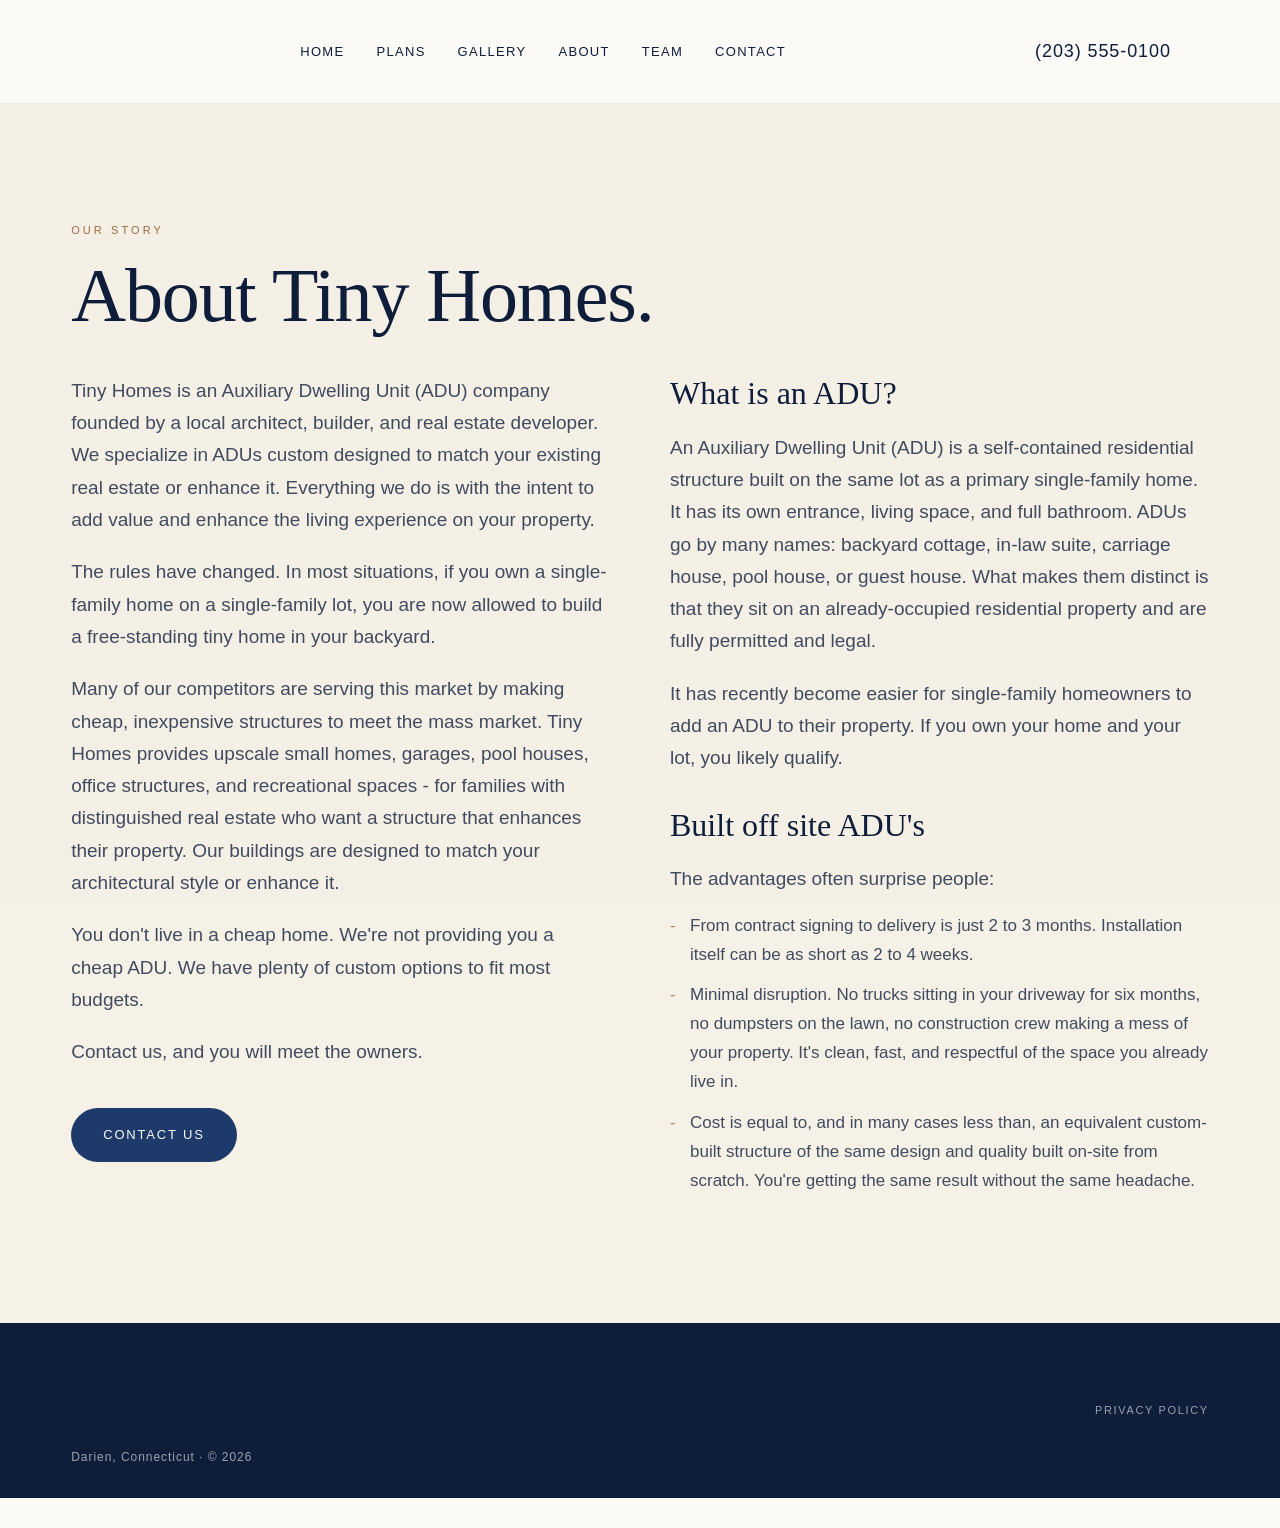
==== commit d0174074: "Address user feedback: slider labels, text updates, styling, admin panel analytics, and default imag" ====
--- a/about.html
+++ b/about.html
@@ -52,7 +52,7 @@
           <div class="about-col">
             <p class="lead" style="margin-bottom: 20px;">Tiny Homes is an Auxiliary Dwelling Unit (ADU) company founded by a local architect, builder, and real estate developer. We specialize in ADUs custom designed to match your existing real estate or enhance it. Everything we do is with the intent to add value and enhance the living experience on your property.</p>
             <p class="lead" style="margin-bottom: 20px;">The rules have changed. In most situations, if you own a single-family home on a single-family lot, you are now allowed to build a free-standing tiny home in your backyard.</p>
-            <p class="lead" style="margin-bottom: 20px;">Many of our competitors are serving this market by making cheap, inexpensive structures to meet the mass market. Tiny Homes provides upscale small homes, garages, pool houses, office structures, and recreational spaces — for families with distinguished real estate who want a structure that enhances their property. Our buildings are designed to match your architectural style or enhance it.</p>
+            <p class="lead" style="margin-bottom: 20px;">Many of our competitors are serving this market by making cheap, inexpensive structures to meet the mass market. Tiny Homes provides upscale small homes, garages, pool houses, office structures, and recreational spaces - for families with distinguished real estate who want a structure that enhances their property. Our buildings are designed to match your architectural style or enhance it.</p>
             <p class="lead" style="margin-bottom: 20px;">You don't live in a cheap home. We're not providing you a cheap ADU. We have plenty of custom options to fit most budgets.</p>
             <p class="lead"><strong>Contact us, and you will meet the owners.</strong></p>
             <p style="margin-top: 30px;"><a href="/contact.html" class="btn btn-primary">Contact Us</a></p>
--- a/css/styles.css
+++ b/css/styles.css
@@ -1677,21 +1677,16 @@
   opacity: 0.7;
 }
 .brand-phone img {
-  width: 50px;
-  height: 50px;
+  width: 44px;
+  height: 44px;
   object-fit: contain;
 }
 .brand-phone-number {
   font-family: var(--body);
-  font-size: 14px;
+  font-size: 18px;
   font-weight: 500;
-  letter-spacing: 0.08em;
+  letter-spacing: 0.05em;
   white-space: nowrap;
-}
-/* Scale icon like the old .brand-logo */
-.brand-phone {
-  transform: translateY(-76px) scale(4);
-  transform-origin: right top;
 }
 body.is-home .site-header:not(.scrolled) .brand-phone img {
   filter: brightness(0) invert(1);
@@ -1729,8 +1724,31 @@
   80%  { transform: translateX(0); }
   100% { transform: translateX(0); }
 }
+@keyframes ba-hint-wipe {
+  0%   { clip-path: inset(0 0 0 50%); }
+  8%   { clip-path: inset(0 0 0 calc(50% + 25px)); }
+  16%  { clip-path: inset(0 0 0 calc(50% - 20px)); }
+  24%  { clip-path: inset(0 0 0 calc(50% + 15px)); }
+  30%  { clip-path: inset(0 0 0 calc(50% - 10px)); }
+  35%  { clip-path: inset(0 0 0 calc(50% + 5px)); }
+  40%  { clip-path: inset(0 0 0 50%); }
+  /* rest */
+  65%  { clip-path: inset(0 0 0 50%); }
+  /* quick shake */
+  68%  { clip-path: inset(0 0 0 calc(50% + 8px)); }
+  70%  { clip-path: inset(0 0 0 calc(50% - 8px)); }
+  72%  { clip-path: inset(0 0 0 calc(50% + 6px)); }
+  74%  { clip-path: inset(0 0 0 calc(50% - 6px)); }
+  76%  { clip-path: inset(0 0 0 calc(50% + 3px)); }
+  78%  { clip-path: inset(0 0 0 calc(50% - 3px)); }
+  80%  { clip-path: inset(0 0 0 50%); }
+  100% { clip-path: inset(0 0 0 50%); }
+}
 .ba-handle.hinting {
   animation: ba-hint-nudge 4s ease-in-out infinite;
+}
+.ba-with.hinting {
+  animation: ba-hint-wipe 4s ease-in-out infinite;
 }
 .ba-handle.hinting .ba-handle-icon {
   cursor: col-resize;
@@ -1790,7 +1808,7 @@
   opacity: 0.78;
 }
 .adu-advantages li::before {
-  content: '—';
+  content: '-';
   position: absolute;
   left: 0;
   color: var(--cognac);
@@ -1803,7 +1821,7 @@
 }
 
 /* ============================================================
-   ITEM 14 — Team page styles
+   ITEM 14 - Team page styles
    ============================================================ */
 .team-grid {
   display: grid;
@@ -1812,3 +1830,34 @@
   margin-top: 60px;
 }
 
+/* ============================================================
+   ADMIN PANEL TABS
+   ============================================================ */
+.admin-tab-btn {
+  background: none;
+  border: none;
+  color: white;
+  opacity: 0.5;
+  padding: 8px 0;
+  font-size: 14px;
+  cursor: pointer;
+  position: relative;
+  text-transform: uppercase;
+  letter-spacing: 0.1em;
+  font-family: var(--body);
+}
+.admin-tab-btn:hover {
+  opacity: 0.8;
+}
+.admin-tab-btn.active {
+  opacity: 1;
+}
+.admin-tab-btn.active::after {
+  content: '';
+  position: absolute;
+  bottom: -1px;
+  left: 0;
+  right: 0;
+  height: 2px;
+  background: var(--white);
+}
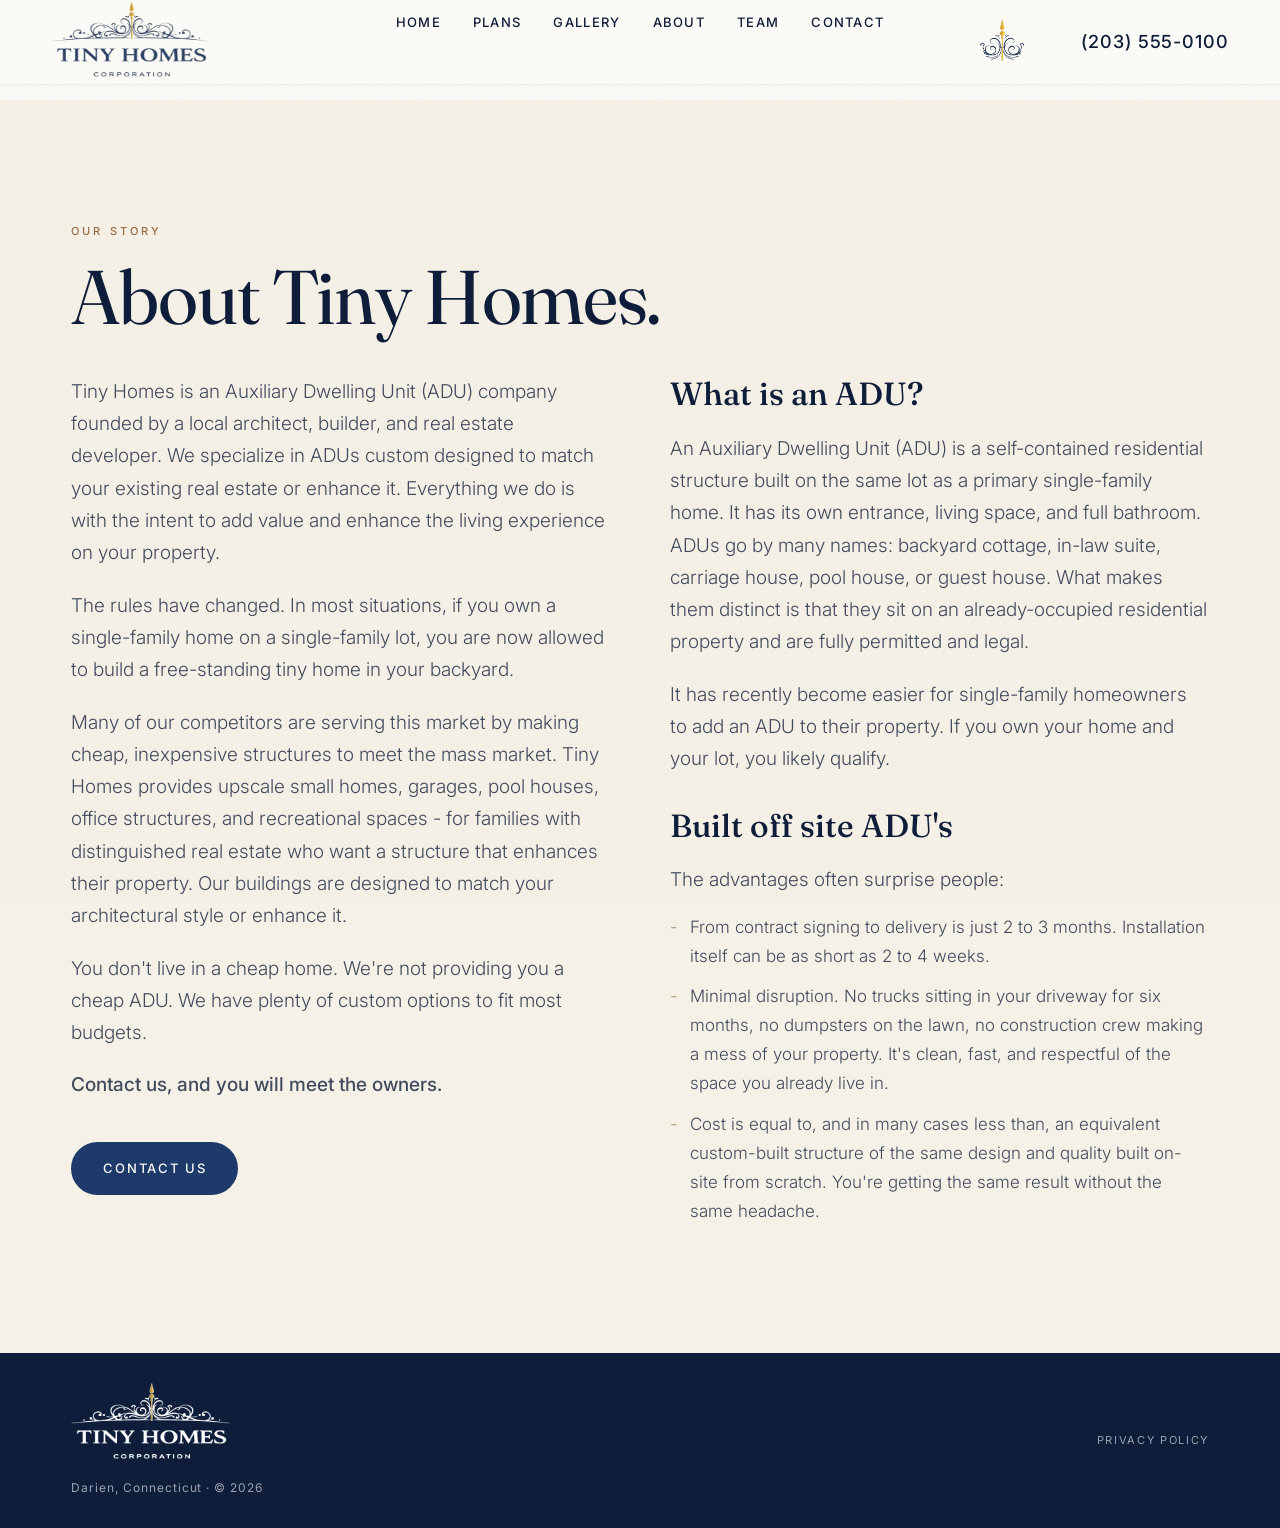
==== commit 5d37f8ea: "fix: move nav outside header in all HTML files — eliminates iOS Safari backdrop-filter trap that pre" ====
--- a/about.html
+++ b/about.html
@@ -25,7 +25,15 @@
       <button class="nav-toggle" id="navToggle" aria-label="Toggle navigation">
         <span></span><span></span><span></span>
       </button>
-      <nav class="site-nav" id="siteNav">
+      <a href="/contact.html" class="brand-phone">
+        <span class="brand-phone-number">(203) 555-0100</span>
+        <img src="/images/logo.png" alt="TinyHomes">
+      </a>
+    </div>
+  </header>
+
+  <!-- Mobile nav overlay (outside header to avoid backdrop-filter trap on iOS) -->
+  <nav class="site-nav" id="siteNav">
         <a href="/index.html" class="nav-link">Home</a>
         <a href="/plans.html" class="nav-link">Plans</a>
         <a href="/gallery.html" class="nav-link">Gallery</a>
@@ -33,12 +41,6 @@
         <a href="/team.html" class="nav-link">Team</a>
         <a href="/contact.html" class="nav-link">Contact</a>
       </nav>
-      <a href="/contact.html" class="brand-phone">
-        <span class="brand-phone-number">(203) 555-0100</span>
-        <img src="/images/logo.png" alt="TinyHomes">
-      </a>
-    </div>
-  </header>
 
   <main style="padding-top: 100px;">
     
--- a/css/styles.css
+++ b/css/styles.css
@@ -53,6 +53,12 @@
   -webkit-font-smoothing: antialiased;
   -moz-osx-font-smoothing: grayscale;
   overflow-x: hidden;
+  width: 100%;
+  position: relative;
+}
+
+html { 
+  scroll-behavior: smooth; 
 }
 
 img { max-width: 100%; display: block; }
@@ -116,7 +122,7 @@
   position: fixed;
   top: 0; left: 0; right: 0;
   z-index: 100;
-  padding: 24px 0;
+  padding: 12px 0;
   background: rgba(251, 250, 246, 0.92);
   backdrop-filter: blur(12px);
   -webkit-backdrop-filter: blur(12px);
@@ -128,7 +134,7 @@
   backdrop-filter: none;
   -webkit-backdrop-filter: none;
   border-bottom: none;
-  padding: 32px 0;
+  padding: 16px 0;
 }
 .site-header.scrolled {
   /* No overrides needed if default is already scrolled state */
@@ -140,6 +146,7 @@
   display: flex;
   align-items: center;
   justify-content: space-between;
+  position: relative;
 }
 .brand-name {
   display: flex;
@@ -987,6 +994,7 @@
 
   cursor: ew-resize;
   user-select: none;
+  touch-action: pan-y;
   border: 1px solid var(--line);
   background: var(--white);
 }
@@ -1235,6 +1243,9 @@
    RESPONSIVE
    ========================================================= */
 @media (max-width: 960px) {
+  /* Lock horizontal scrolling on mobile only */
+  html, body { overflow-x: hidden; max-width: 100vw; }
+  
   .slider-info { bottom: 60px; }
   .bullet-grid { grid-template-columns: 1fr; }
   .value-row { grid-template-columns: 1fr; gap: 30px; }
@@ -1243,26 +1254,122 @@
   .talk-form { grid-template-columns: 1fr; }
   
   .desktop-only { display: none !important; }
-  .nav-toggle { display: flex; }
+  .nav-toggle { 
+    display: flex !important; 
+    position: absolute;
+    left: 50%;
+    transform: translateX(-50%);
+    z-index: 999999 !important; /* Always above the nav overlay */
+  }
+  
+  /* On mobile, the header should go transparent at top of page */
+  body.is-home .site-header:not(.scrolled) {
+    background: transparent !important;
+    backdrop-filter: none !important;
+    -webkit-backdrop-filter: none !important;
+    border-bottom: none !important;
+  }
+  body.is-home .site-header.scrolled,
+  .site-header.scrolled {
+    backdrop-filter: none;
+    -webkit-backdrop-filter: none;
+    background: rgba(251, 250, 246, 0.98);
+  }
+  /* When nav is open, ensure header is visible */
+  .site-header.nav-open {
+    background: rgba(251, 250, 246, 0.98) !important;
+  }
+  
+  /* Full-screen overlay nav — display:none is the only truly reliable method on iOS Safari */
   .site-nav {
-    position: fixed;
-    top: -100%;
-    left: 0; right: 0;
-    background: rgba(251, 250, 246, 0.98);
-    backdrop-filter: blur(12px);
-    -webkit-backdrop-filter: blur(12px);
+    display: none !important;
+    position: fixed !important;
+    inset: 0 !important;
+    transform: none !important;
+    height: 100dvh !important;
+    width: 100vw !important;
+    background: var(--paper);
     flex-direction: column;
-    padding: 100px 24px 40px;
-    gap: 32px;
-    border-bottom: 1px solid var(--line);
-    transition: top 0.4s var(--ease);
+    justify-content: center;
+    align-items: center;
+    padding: 80px 24px;
+    gap: 40px;
+    z-index: 99999 !important;
   }
-  .site-nav.open { top: 0; }
-  .nav-link { font-size: 22px; }
+  .site-nav.open {
+    display: flex !important;
+  }
+  
+  .nav-link { font-size: 32px; font-weight: 500; }
+  
+  /* Hide unwanted captions/cues on mobile */
+  .hero-caption-container,
+  .hero-caption-text,
+  .scroll-cue,
+  .drag-cue-top {
+    display: none !important;
+  }
+  
+  /* Scale down the left logo to fit the hamburger nicely */
+  .brand-name img {
+    transform: translateY(-5px) scale(1.3);
+  }
+  
+  /* Typography Scaling */
+  .display-h2 { font-size: clamp(28px, 7vw, 42px); line-height: 1.1; }
+  .lead { font-size: 16px; margin-bottom: 24px; }
+  
+  /* Restore strike heading to a readable size on mobile */
+  .strike-heading .display-h2 { font-size: clamp(36px, 10vw, 60px); }
+  .marker-label { font-size: 1.3em; }
+  
+  /* Layout Proportions */
+  .section-pad { padding: 60px 0 !important; }
+  
+  /* Disable Sticky Scroll in Paint Sections */
+  .section-who,
+  .section-who-not {
+    height: auto !important;
+  }
+  .section-who .sticky-stage,
+  .section-who-not .sticky-stage { 
+    position: static; 
+    height: auto !important; 
+  }
+  .section-who .sticky-content,
+  .section-who-not .sticky-content {
+    position: static;
+    height: auto !important;
+  }
+  .finished-state {
+    position: static !important;
+    padding: 0 0 60px;
+    align-items: flex-start;
+  }
+  /* Remove gap at top of who sections on mobile */
+  .finished-state .container-inner {
+    padding-top: 40px;
+  }
+  .who-panel {
+    position: static;
+    opacity: 1 !important;
+    transform: none !important;
+    margin-bottom: 40px;
+    filter: none !important;
+  }
 }
 @media (max-width: 600px) {
   .plan-grid { grid-template-columns: 1fr; }
-  .hero-slider { min-height: 400px; }
+  /* Hero slider: zoom out on mobile — use object-position only, no transform shift */
+  .hero-slider { min-height: 55vh; height: 55vh; }
+  .hero-slider .slider-slide img {
+    object-fit: cover;
+    object-position: center 30%;
+    transform: scale(1);
+    width: 100%;
+    height: 100%;
+    margin: 0;
+  }
   .footer-inner { flex-direction: column; gap: 24px; text-align: center; }
   .footer-right { flex-direction: column; gap: 16px; }
 }
@@ -1296,6 +1403,20 @@
   align-items: center;
   z-index: 150;
 }
+/* Desktop only: pin nav links to the same visual row as the header */
+@media (min-width: 961px) {
+  .site-nav {
+    position: fixed;
+    top: 0;
+    left: 50%;
+    transform: translateX(-50%);
+    height: auto;
+    padding: 12px 0; /* matches .site-header padding */
+    align-items: center;
+    z-index: 101; /* just above header */
+    pointer-events: auto;
+  }
+}
 .nav-link {
   font-family: var(--body);
   font-size: 13px;
@@ -1306,9 +1427,10 @@
   transition: color 0.3s var(--ease);
 }
 .nav-link:hover { color: var(--cognac); }
-body.is-home .site-header:not(.scrolled) .nav-link { color: var(--white); }
+/* On the home page at top, nav links and hamburger go white */
+body.is-home .site-header:not(.scrolled) ~ .site-nav .nav-link { color: var(--white); }
 body.is-home .site-header:not(.scrolled) .nav-toggle span { background: var(--white); }
-body.is-home .site-header:not(.scrolled) .nav-link:hover { color: var(--pink); }
+body.is-home .site-header:not(.scrolled) ~ .site-nav .nav-link:hover { color: var(--pink); }
 
 .back-to-top {
   position: fixed;
@@ -1668,6 +1790,7 @@
 .brand-phone {
   display: flex;
   align-items: center;
+  flex-direction: row-reverse;
   gap: 14px;
   text-decoration: none;
   color: var(--ink);
@@ -1677,9 +1800,11 @@
   opacity: 0.7;
 }
 .brand-phone img {
-  width: 44px;
-  height: 44px;
+  width: 60px;
+  height: 60px;
   object-fit: contain;
+  transform: scale(2.2);
+  transform-origin: center right;
 }
 .brand-phone-number {
   font-family: var(--body);
@@ -1698,58 +1823,15 @@
 @media (max-width: 960px) {
   .brand-phone-number { display: none; }
   .brand-phone { transform: none; }
-  .brand-phone img { width: 36px; height: 36px; }
-}
-
-/* ============================================================
-   ITEM 11 — Before/after slider hint animation
-   ============================================================ */
-@keyframes ba-hint-nudge {
-  0%   { transform: translateX(0); }
-  8%   { transform: translateX(-25px); }
-  16%  { transform: translateX(20px); }
-  24%  { transform: translateX(-15px); }
-  30%  { transform: translateX(10px); }
-  35%  { transform: translateX(-5px); }
-  40%  { transform: translateX(0); }
-  /* rest */
-  65%  { transform: translateX(0); }
-  /* quick shake */
-  68%  { transform: translateX(-8px); }
-  70%  { transform: translateX(8px); }
-  72%  { transform: translateX(-6px); }
-  74%  { transform: translateX(6px); }
-  76%  { transform: translateX(-3px); }
-  78%  { transform: translateX(3px); }
-  80%  { transform: translateX(0); }
-  100% { transform: translateX(0); }
-}
-@keyframes ba-hint-wipe {
-  0%   { clip-path: inset(0 0 0 50%); }
-  8%   { clip-path: inset(0 0 0 calc(50% + 25px)); }
-  16%  { clip-path: inset(0 0 0 calc(50% - 20px)); }
-  24%  { clip-path: inset(0 0 0 calc(50% + 15px)); }
-  30%  { clip-path: inset(0 0 0 calc(50% - 10px)); }
-  35%  { clip-path: inset(0 0 0 calc(50% + 5px)); }
-  40%  { clip-path: inset(0 0 0 50%); }
-  /* rest */
-  65%  { clip-path: inset(0 0 0 50%); }
-  /* quick shake */
-  68%  { clip-path: inset(0 0 0 calc(50% + 8px)); }
-  70%  { clip-path: inset(0 0 0 calc(50% - 8px)); }
-  72%  { clip-path: inset(0 0 0 calc(50% + 6px)); }
-  74%  { clip-path: inset(0 0 0 calc(50% - 6px)); }
-  76%  { clip-path: inset(0 0 0 calc(50% + 3px)); }
-  78%  { clip-path: inset(0 0 0 calc(50% - 3px)); }
-  80%  { clip-path: inset(0 0 0 50%); }
-  100% { clip-path: inset(0 0 0 50%); }
-}
-.ba-handle.hinting {
-  animation: ba-hint-nudge 4s ease-in-out infinite;
-}
-.ba-with.hinting {
-  animation: ba-hint-wipe 4s ease-in-out infinite;
-}
+  .brand-phone img { 
+    width: 44px; 
+    height: 44px; 
+    transform: scale(2.5);
+    transform-origin: center right;
+  }
+}
+
+
 .ba-handle.hinting .ba-handle-icon {
   cursor: col-resize;
 }
@@ -1861,3 +1943,134 @@
   height: 2px;
   background: var(--white);
 }
+
+/* ============================================================
+   ANALYTICS DASHBOARD
+   ============================================================ */
+/* Fix admin panel background - needs to be dark not transparent */
+.admin-panel {
+  background: rgba(6, 8, 14, 0.4) !important;
+  backdrop-filter: blur(8px) !important;
+  -webkit-backdrop-filter: blur(8px) !important;
+}
+
+.a-kpi-card {
+  background: rgba(255,255,255,0.05);
+  border: 1px solid rgba(255,255,255,0.08);
+  border-radius: 8px;
+  padding: 20px;
+  transition: border-color 0.2s;
+}
+.a-kpi-card:hover {
+  border-color: rgba(255,255,255,0.2);
+}
+.a-kpi-label {
+  font-size: 11px;
+  text-transform: uppercase;
+  letter-spacing: 0.1em;
+  opacity: 0.5;
+  margin-bottom: 8px;
+  font-family: 'Menlo', monospace;
+}
+.a-kpi-val {
+  font-size: 28px;
+  font-weight: 600;
+  font-family: 'Menlo', monospace;
+  color: #fff;
+  margin-bottom: 6px;
+  letter-spacing: -0.02em;
+}
+.a-kpi-delta {
+  font-size: 11px;
+  opacity: 0.6;
+}
+.a-kpi-delta.positive { color: #7ecb8a; }
+.a-kpi-delta.negative { color: #e07070; }
+.a-kpi-delta.neutral  { color: #c8a96e; }
+
+.a-chart-card {
+  background: rgba(255,255,255,0.04);
+  border: 1px solid rgba(255,255,255,0.07);
+  border-radius: 8px;
+  padding: 20px;
+  position: relative;
+  overflow: visible;
+}
+.a-chart-header {
+  display: flex;
+  justify-content: space-between;
+  align-items: flex-start;
+  margin-bottom: 16px;
+}
+.a-chart-title {
+  font-size: 14px;
+  font-weight: 500;
+  color: rgba(255,255,255,0.9);
+  margin-bottom: 3px;
+}
+.a-chart-sub {
+  font-size: 11px;
+  opacity: 0.4;
+  font-family: 'Menlo', monospace;
+}
+.a-chart-card canvas {
+  width: 100%;
+  display: block;
+}
+
+.a-period-btn {
+  background: transparent;
+  border: 1px solid rgba(255,255,255,0.15);
+  color: rgba(255,255,255,0.5);
+  font-size: 11px;
+  padding: 4px 10px;
+  border-radius: 4px;
+  cursor: pointer;
+  font-family: 'Menlo', monospace;
+  transition: all 0.15s;
+}
+.a-period-btn:hover {
+  border-color: rgba(255,255,255,0.4);
+  color: rgba(255,255,255,0.8);
+}
+.a-period-btn.active {
+  background: rgba(42,95,170,0.6);
+  border-color: #2a5faa;
+  color: #fff;
+}
+
+.a-tooltip {
+  position: absolute;
+  background: rgba(10,10,20,0.95);
+  border: 1px solid rgba(255,255,255,0.15);
+  border-radius: 6px;
+  padding: 8px 12px;
+  font-size: 12px;
+  font-family: 'Menlo', monospace;
+  color: #fff;
+  pointer-events: none;
+  z-index: 10;
+  white-space: nowrap;
+}
+
+.admin-close {
+  position: static !important;
+  font-size: 28px !important;
+  line-height: 1 !important;
+  width: 36px;
+  height: 36px;
+  display: flex;
+  align-items: center;
+  justify-content: center;
+  border-radius: 50%;
+  background: rgba(255,255,255,0.08) !important;
+  border: none !important;
+  color: rgba(255,255,255,0.8) !important;
+  cursor: pointer;
+  flex-shrink: 0;
+  transition: background 0.2s;
+}
+.admin-close:hover {
+  background: rgba(255,255,255,0.18) !important;
+  opacity: 1 !important;
+}
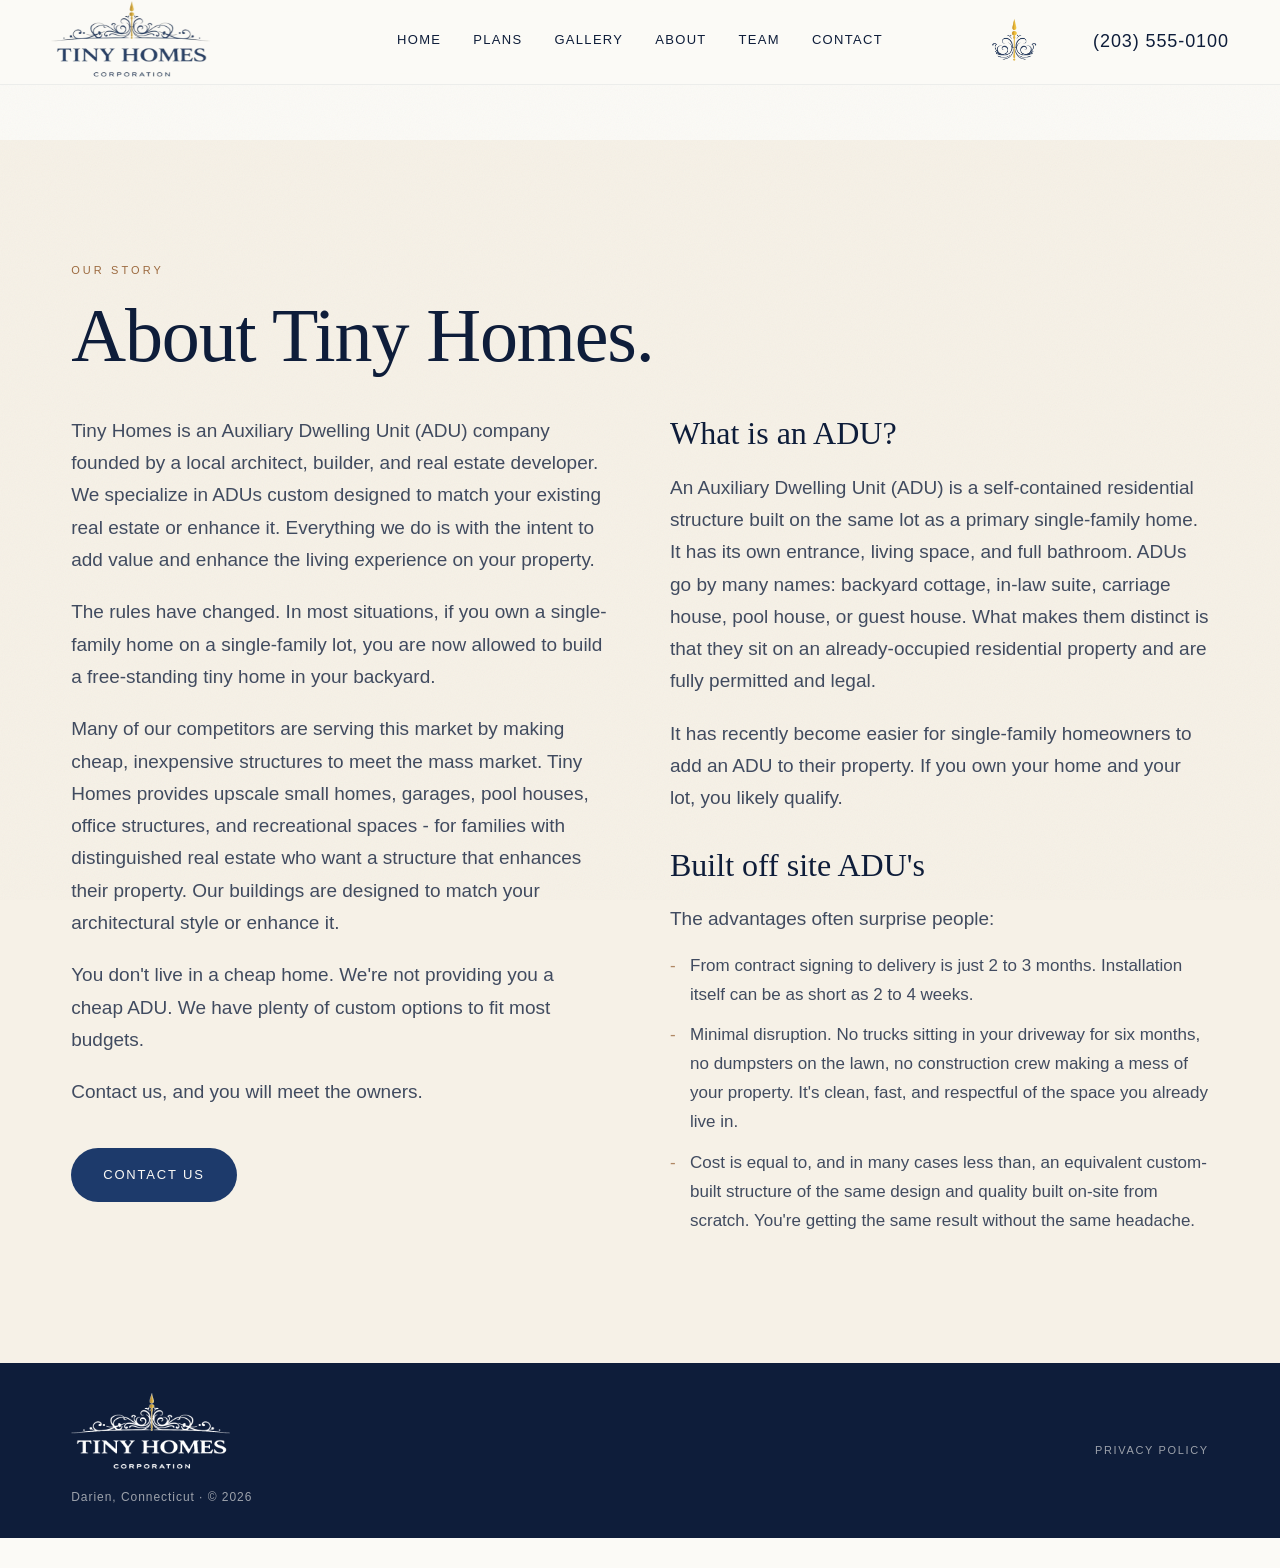
==== commit 42ce0ac2: "fix: eliminate white slit on subpages, fix finicky mobile hamburger, fix choppy hero zoom on iOS 1. " ====
--- a/about.html
+++ b/about.html
@@ -42,7 +42,7 @@
         <a href="/contact.html" class="nav-link">Contact</a>
       </nav>
 
-  <main style="padding-top: 100px;">
+  <main class="subpage-main">
     
     <section class="section" style="background: var(--paper);">
       <div class="container">
--- a/css/styles.css
+++ b/css/styles.css
@@ -59,6 +59,7 @@
 
 html { 
   scroll-behavior: smooth; 
+  background-color: var(--white);
 }
 
 img { max-width: 100%; display: block; }
@@ -166,8 +167,8 @@
 .brand-sub {
   display: none;
 }
-body.is-home .site-header:not(.scrolled) .brand-name img,
-body.is-home .site-header:not(.scrolled) .brand-logo img {
+body.is-home:not(.nav-open) .site-header:not(.scrolled) .brand-name img,
+body.is-home:not(.nav-open) .site-header:not(.scrolled) .brand-logo img {
   filter: brightness(0) invert(1);
 }
 .brand-logo {
@@ -277,6 +278,13 @@
   min-height: 520px;
   overflow: hidden;
   background: var(--ink);
+}
+
+/* Subpage spacer: push content below the fixed header.
+   The header visual height is ~134px (55px logo × scale(2) + padding).
+   Using 140px gives a clean flush start with no slit. */
+.subpage-main {
+  padding-top: 140px;
 }
 
 /* --- Slide track & individual slides --- */
@@ -1260,6 +1268,11 @@
     left: 50%;
     transform: translateX(-50%);
     z-index: 999999 !important; /* Always above the nav overlay */
+    min-width: 48px;
+    min-height: 48px;
+    padding: 12px 8px;
+    justify-content: center;
+    touch-action: manipulation; /* Disable double-tap-to-zoom on this element */
   }
   
   /* On mobile, the header should go transparent at top of page */
@@ -1275,9 +1288,15 @@
     -webkit-backdrop-filter: none;
     background: rgba(251, 250, 246, 0.98);
   }
-  /* When nav is open, ensure header is visible */
-  .site-header.nav-open {
+  /* When nav is open: header floats ABOVE the overlay (so X is visible) and stays opaque.
+     Use high specificity to beat the transparent-at-top rule. */
+  body.nav-open .site-header,
+  body.is-home.nav-open .site-header {
     background: rgba(251, 250, 246, 0.98) !important;
+    backdrop-filter: none !important;
+    -webkit-backdrop-filter: none !important;
+    border-bottom: 1px solid var(--line-soft) !important;
+    z-index: 9999999 !important;
   }
   
   /* Full-screen overlay nav — display:none is the only truly reliable method on iOS Safari */
@@ -1300,7 +1319,11 @@
     display: flex !important;
   }
   
-  .nav-link { font-size: 32px; font-weight: 500; }
+  .nav-link { 
+    font-size: 32px; 
+    font-weight: 500;
+    color: var(--ink) !important; /* Always dark inside the overlay */
+  }
   
   /* Hide unwanted captions/cues on mobile */
   .hero-caption-container,
@@ -1361,7 +1384,8 @@
 @media (max-width: 600px) {
   .plan-grid { grid-template-columns: 1fr; }
   /* Hero slider: zoom out on mobile — use object-position only, no transform shift */
-  .hero-slider { min-height: 55vh; height: 55vh; }
+  /* Use svh so the height doesn't jump when iOS Safari's address bar collapses */
+  .hero-slider { min-height: 55svh; height: 55svh; }
   .hero-slider .slider-slide img {
     object-fit: cover;
     object-position: center 30%;
@@ -1372,6 +1396,11 @@
   }
   .footer-inner { flex-direction: column; gap: 24px; text-align: center; }
   .footer-right { flex-direction: column; gap: 16px; }
+
+  /* On small screens, scale down header so padding can be smaller */
+  .subpage-main {
+    padding-top: 90px;
+  }
 }
 
 /* =========================================================
@@ -1410,11 +1439,15 @@
     top: 0;
     left: 50%;
     transform: translateX(-50%);
-    height: auto;
-    padding: 12px 0; /* matches .site-header padding */
+    height: 79px; /* exactly matches site-header scrolled height */
+    padding: 0;
     align-items: center;
     z-index: 101; /* just above header */
     pointer-events: auto;
+    transition: height 0.3s var(--ease);
+  }
+  body.is-home:not(.scrolled) .site-nav {
+    height: 87px; /* exactly matches home unscrolled header height */
   }
 }
 .nav-link {
@@ -1427,10 +1460,10 @@
   transition: color 0.3s var(--ease);
 }
 .nav-link:hover { color: var(--cognac); }
-/* On the home page at top, nav links and hamburger go white */
-body.is-home .site-header:not(.scrolled) ~ .site-nav .nav-link { color: var(--white); }
-body.is-home .site-header:not(.scrolled) .nav-toggle span { background: var(--white); }
-body.is-home .site-header:not(.scrolled) ~ .site-nav .nav-link:hover { color: var(--pink); }
+/* On the home page at top, nav links and hamburger go white — but NOT when nav is open */
+body.is-home:not(.nav-open) .site-header:not(.scrolled) ~ .site-nav .nav-link { color: var(--white); }
+body.is-home:not(.nav-open) .site-header:not(.scrolled) .nav-toggle span { background: var(--white); }
+body.is-home:not(.nav-open) .site-header:not(.scrolled) ~ .site-nav .nav-link:hover { color: var(--pink); }
 
 .back-to-top {
   position: fixed;
@@ -1813,10 +1846,10 @@
   letter-spacing: 0.05em;
   white-space: nowrap;
 }
-body.is-home .site-header:not(.scrolled) .brand-phone img {
+body.is-home:not(.nav-open) .site-header:not(.scrolled) .brand-phone img {
   filter: brightness(0) invert(1);
 }
-body.is-home .site-header:not(.scrolled) .brand-phone-number {
+body.is-home:not(.nav-open) .site-header:not(.scrolled) .brand-phone-number {
   color: var(--white);
 }
 /* On mobile, hide the phone text, keep the icon */
